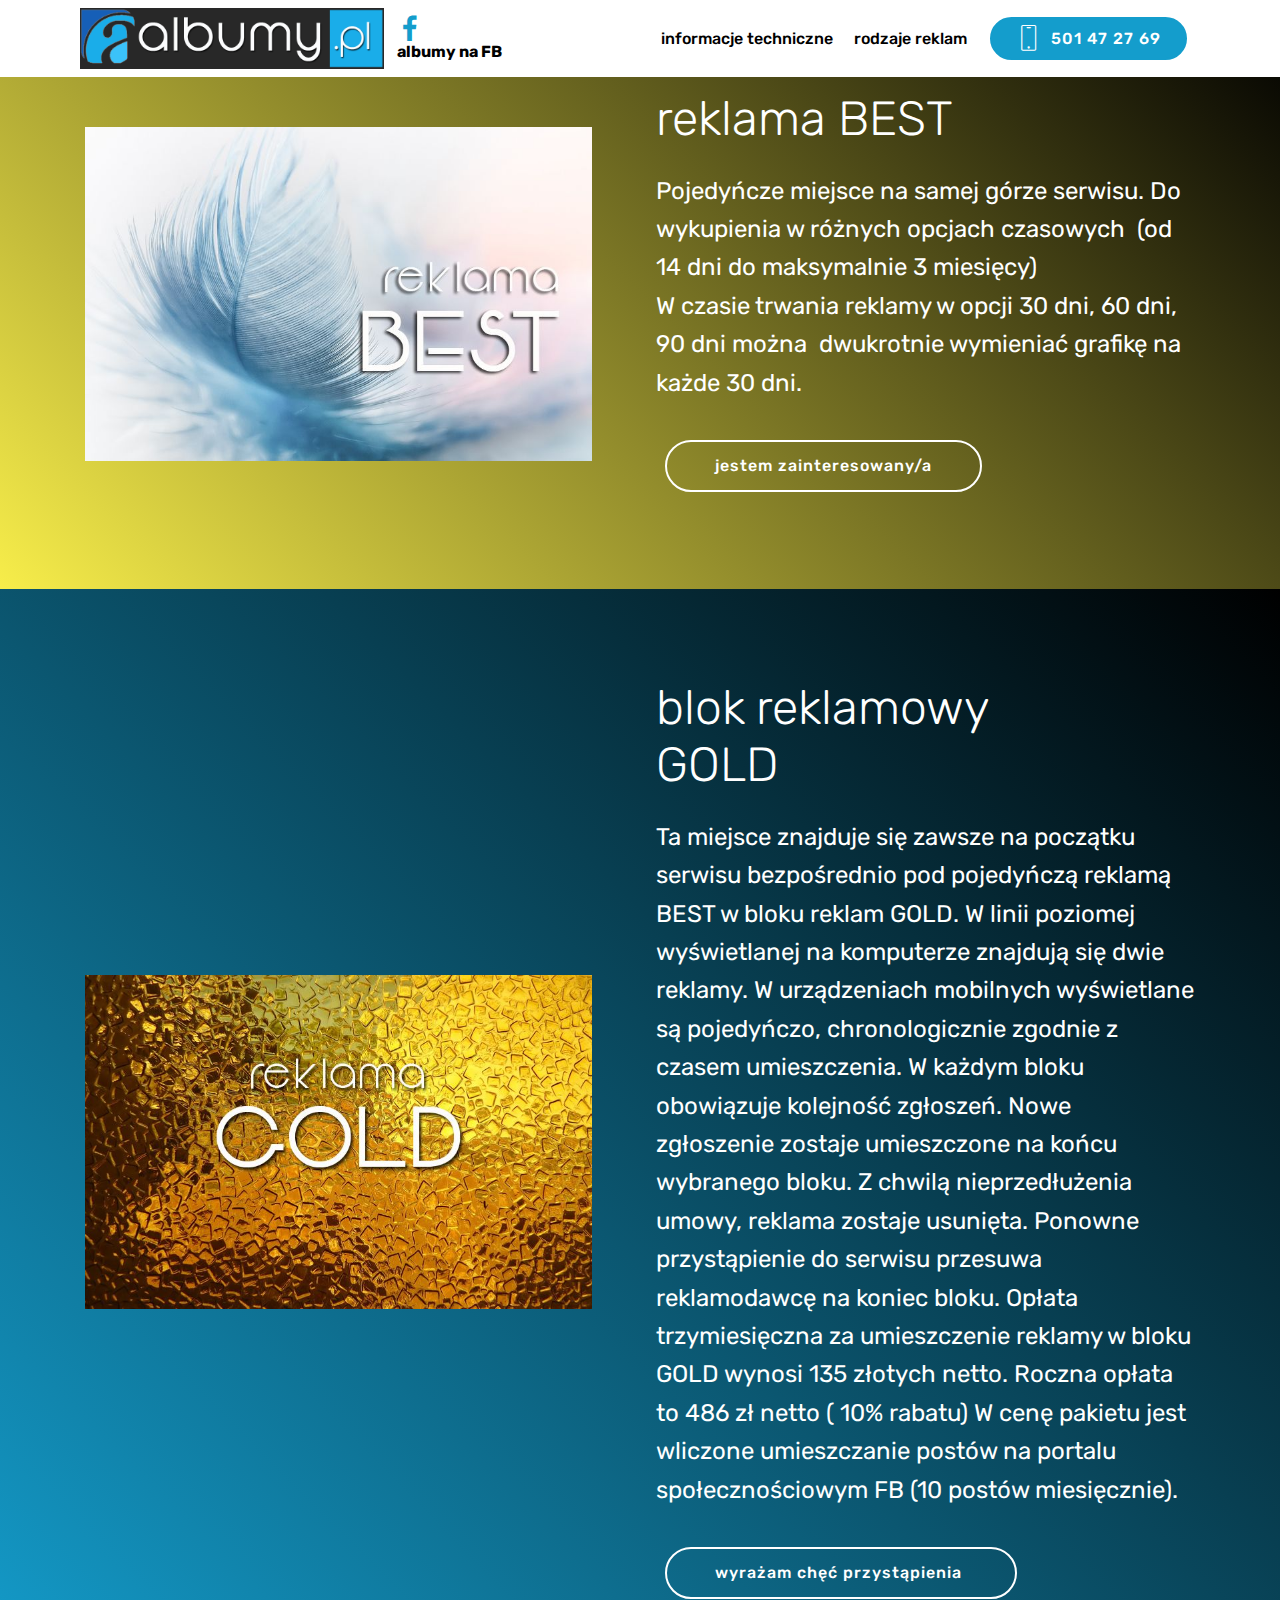
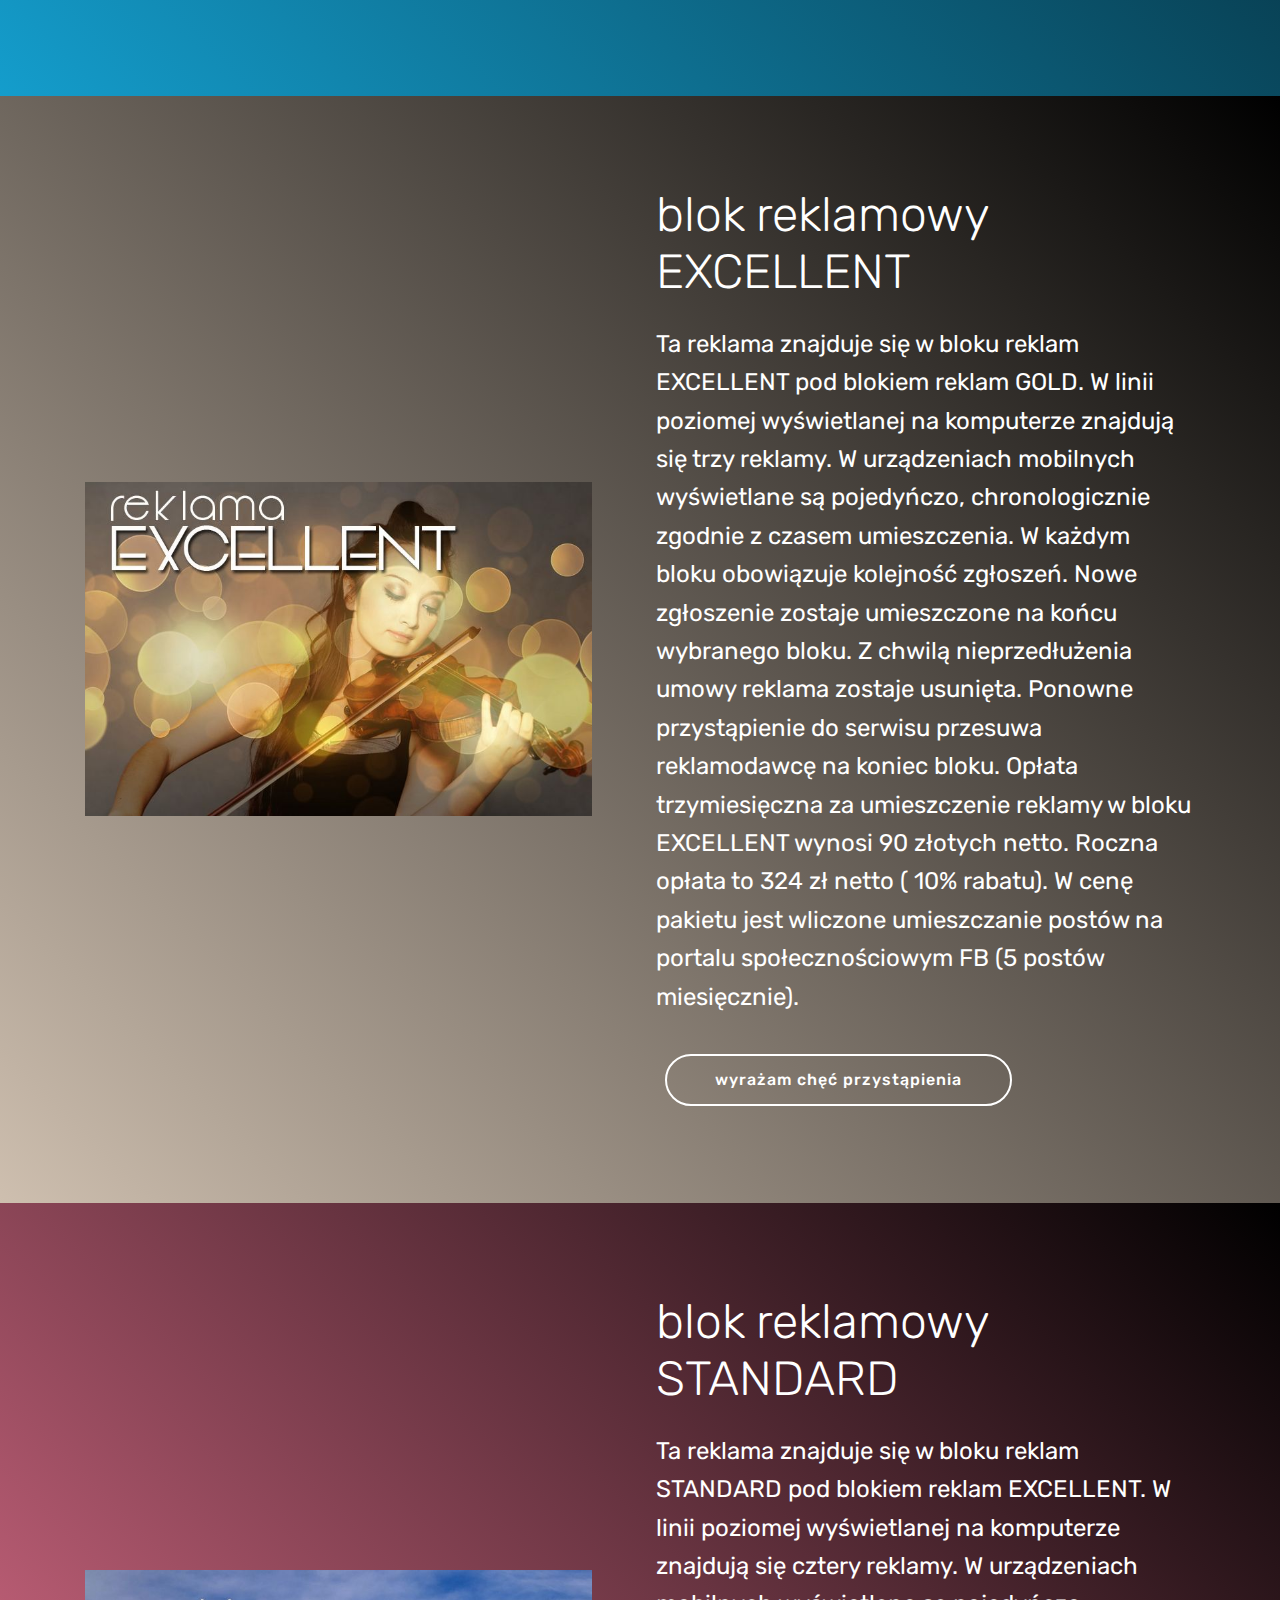
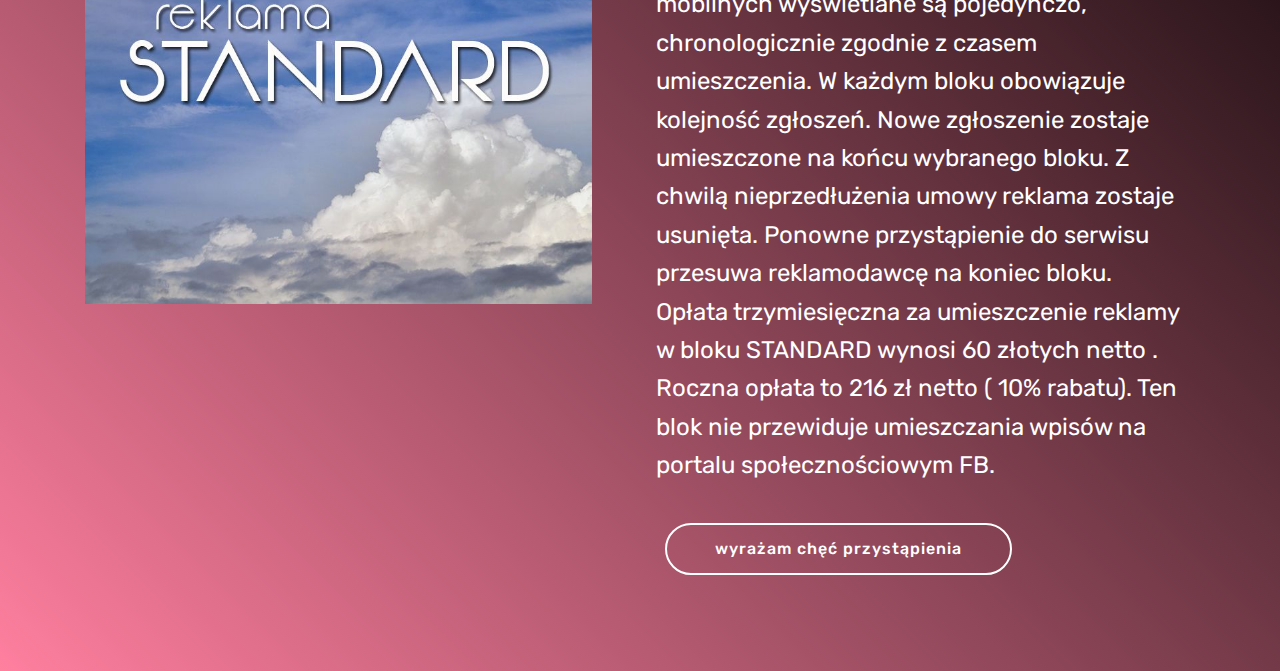
==== page1.html @ f6ec8a6c "create github pages" ====
<!DOCTYPE html>
<html >
<head>
  <!-- Site made with Mobirise Website Builder v4.5.2, https://mobirise.com -->
  <meta charset="UTF-8">
  <meta http-equiv="X-UA-Compatible" content="IE=edge">
  <meta name="generator" content="Mobirise v4.5.2, mobirise.com">
  <meta name="viewport" content="width=device-width, initial-scale=1, minimum-scale=1">
  <link rel="shortcut icon" href="assets/images/logo-inne-800x160.png" type="image/x-icon">
  <meta name="description" content="Web Site Generator Description">
  <title>reklama</title>
  <link rel="stylesheet" href="assets/web/assets/mobirise-icons/mobirise-icons.css">
  <link rel="stylesheet" href="assets/tether/tether.min.css">
  <link rel="stylesheet" href="assets/bootstrap/css/bootstrap.min.css">
  <link rel="stylesheet" href="assets/bootstrap/css/bootstrap-grid.min.css">
  <link rel="stylesheet" href="assets/bootstrap/css/bootstrap-reboot.min.css">
  <link rel="stylesheet" href="assets/dropdown/css/style.css">
  <link rel="stylesheet" href="assets/socicon/css/styles.css">
  <link rel="stylesheet" href="assets/theme/css/style.css">
  <link rel="stylesheet" href="assets/mobirise/css/mbr-additional.css" type="text/css">
  
  
  
</head>
<body>
<section class="menu cid-qFisctqeAG" once="menu" id="menu2-9" data-rv-view="316">

    

    <nav class="navbar navbar-expand beta-menu navbar-dropdown align-items-center navbar-fixed-top navbar-toggleable-sm">
        <button class="navbar-toggler navbar-toggler-right" type="button" data-toggle="collapse" data-target="#navbarSupportedContent" aria-controls="navbarSupportedContent" aria-expanded="false" aria-label="Toggle navigation">
            <div class="hamburger">
                <span></span>
                <span></span>
                <span></span>
                <span></span>
            </div>
        </button>
        <div class="menu-logo">
            <div class="navbar-brand">
                <span class="navbar-logo">
                    <a href="index.html#footer6-n">
                        <img src="assets/images/logo-inne-800x160.png" alt="Mobirise" title="" media-simple="true" style="height: 3.8rem;">
                    </a>
                </span>
                <span class="navbar-caption-wrap"><a class="navbar-caption text-black display-4" href="https://web.facebook.com/albumypl-1681214098817991/?ref=bookmarks" target="_blank"><span class="socicon socicon-facebook mbr-iconfont mbr-iconfont-btn" style="color: rgb(20, 157, 204);"></span>albumy na FB</a></span>
            </div>
        </div>
        <div class="collapse navbar-collapse" id="navbarSupportedContent">
            <ul class="navbar-nav nav-dropdown" data-app-modern-menu="true"><li class="nav-item">
                    <a class="nav-link link text-black display-4" href="page2.html#table1-o">informacje techniczne</a>
                </li>
                <li class="nav-item">
                    <a class="nav-link link text-black display-4" href="page1.html#header3-13">rodzaje reklam</a>
                </li></ul>
            <div class="navbar-buttons mbr-section-btn"><a class="btn btn-sm btn-primary display-4" href="tel:+1-234-567-8901">
                    <span class="btn-icon mbri-mobile mbr-iconfont mbr-iconfont-btn">
                    </span>
                    501 47 27 69</a></div>
        </div>
    </nav>
</section>

<section class="engine"><a href="https://mobirise.co/g">create a website for free</a></section><section class="header3 cid-qFkr7MTjlf" id="header3-13" data-rv-view="313">

    

    

    <div class="container">
        <div class="media-container-row">
            <div class="mbr-figure" style="width: 100%;">
                <img src="assets/images/reklama-best-do-reklam-760x500.jpg" alt="Mobirise" title="" media-simple="true">
            </div>

            <div class="media-content">
                <h1 class="mbr-section-title mbr-white pb-3 mbr-fonts-style display-2">reklama BEST<br></h1>
                
                <div class="mbr-section-text mbr-white pb-3 ">
                    <p class="mbr-text mbr-fonts-style display-5">Pojedyńcze miejsce na samej górze serwisu. Do wykupienia w różnych opcjach czasowych &nbsp;(od 14 dni do maksymalnie 3 miesięcy)<br>W czasie trwania reklamy w opcji 30 dni, 60 dni, 90 dni można &nbsp;dwukrotnie wymieniać grafikę na każde 30 dni.</p>
                </div>
                <div class="mbr-section-btn"><a class="btn btn-md btn-white-outline display-4" href="page2.html#content4-14">jestem zainteresowany/a</a></div>
            </div>
        </div>
    </div>

</section>

<section class="header3 cid-qFiy516WRG" id="header3-a" data-rv-view="318">

    

    

    <div class="container">
        <div class="media-container-row">
            <div class="mbr-figure" style="width: 100%;">
                <img src="assets/images/gold-760x500.jpg" alt="Mobirise" title="" media-simple="true">
            </div>

            <div class="media-content">
                <h1 class="mbr-section-title mbr-white pb-3 mbr-fonts-style display-2">blok reklamowy<br>GOLD</h1>
                
                <div class="mbr-section-text mbr-white pb-3 ">
                    <p class="mbr-text mbr-fonts-style display-5">Ta miejsce znajduje się zawsze na początku serwisu bezpośrednio pod pojedyńczą reklamą BEST w bloku reklam GOLD. W linii poziomej wyświetlanej na komputerze znajdują się dwie reklamy. W urządzeniach mobilnych wyświetlane są pojedyńczo, chronologicznie zgodnie z czasem umieszczenia. W każdym bloku obowiązuje kolejność zgłoszeń. Nowe zgłoszenie zostaje umieszczone na końcu wybranego bloku. Z chwilą nieprzedłużenia umowy, reklama zostaje usunięta. Ponowne przystąpienie do serwisu przesuwa reklamodawcę na koniec bloku. Opłata trzymiesięczna za umieszczenie reklamy w bloku GOLD wynosi 135 złotych netto. Roczna opłata to 486 zł netto ( 10% rabatu) W cenę pakietu jest wliczone umieszczanie postów na portalu społecznościowym FB (10 postów miesięcznie).</p>
                </div>
                <div class="mbr-section-btn"><a class="btn btn-md btn-white-outline display-4" href="page2.html#countdown1-t">wyrażam chęć przystąpienia&nbsp;</a></div>
            </div>
        </div>
    </div>

</section>

<section class="header3 cid-qFiALJ4kKW" id="header3-b" data-rv-view="321">

    

    

    <div class="container">
        <div class="media-container-row">
            <div class="mbr-figure" style="width: 100%;">
                <img src="assets/images/excellent-760x500.jpg" alt="Mobirise" title="" media-simple="true">
            </div>

            <div class="media-content">
                <h1 class="mbr-section-title mbr-white pb-3 mbr-fonts-style display-2">blok reklamowy EXCELLENT</h1>
                
                <div class="mbr-section-text mbr-white pb-3 ">
                    <p class="mbr-text mbr-fonts-style display-5">Ta reklama znajduje się w bloku reklam EXCELLENT pod blokiem reklam GOLD. W linii poziomej wyświetlanej na komputerze znajdują się trzy reklamy. W urządzeniach mobilnych wyświetlane są pojedyńczo, chronologicznie zgodnie z czasem umieszczenia. W każdym bloku obowiązuje kolejność zgłoszeń. Nowe zgłoszenie zostaje umieszczone na końcu wybranego bloku. Z chwilą nieprzedłużenia umowy reklama zostaje usunięta. Ponowne przystąpienie do serwisu przesuwa reklamodawcę na koniec bloku.  Opłata trzymiesięczna za umieszczenie reklamy w bloku EXCELLENT wynosi 90 złotych netto. Roczna opłata to 324 zł netto ( 10% rabatu). W cenę pakietu jest wliczone umieszczanie postów na portalu społecznościowym FB (5 postów miesięcznie).</p>
                </div>
                <div class="mbr-section-btn"><a class="btn btn-md btn-white-outline display-4" href="page2.html#countdown1-t">wyrażam chęć przystąpienia</a></div>
            </div>
        </div>
    </div>

</section>

<section class="header3 cid-qFiDjjlTPL" id="header3-d" data-rv-view="324">

    

    

    <div class="container">
        <div class="media-container-row">
            <div class="mbr-figure" style="width: 100%;">
                <img src="assets/images/standard-760x500.jpg" alt="Mobirise" title="" media-simple="true">
            </div>

            <div class="media-content">
                <h1 class="mbr-section-title mbr-white pb-3 mbr-fonts-style display-2">blok reklamowy STANDARD</h1>
                
                <div class="mbr-section-text mbr-white pb-3 ">
                    <p class="mbr-text mbr-fonts-style display-5">Ta reklama znajduje się w bloku reklam STANDARD pod blokiem reklam EXCELLENT. W linii poziomej wyświetlanej na komputerze znajdują się cztery reklamy. W urządzeniach mobilnych wyświetlane są pojedyńczo, chronologicznie zgodnie z czasem umieszczenia. W każdym bloku obowiązuje kolejność zgłoszeń. Nowe zgłoszenie zostaje umieszczone na końcu wybranego bloku. Z chwilą nieprzedłużenia umowy reklama zostaje usunięta. Ponowne przystąpienie do serwisu przesuwa reklamodawcę na koniec bloku.<br>Opłata trzymiesięczna za umieszczenie reklamy w bloku STANDARD wynosi 60 złotych netto . Roczna opłata to 216 zł netto ( 10% rabatu). Ten blok nie przewiduje umieszczania wpisów na portalu społecznościowym FB.</p>
                </div>
                <div class="mbr-section-btn"><a class="btn btn-md btn-white-outline display-4" href="page2.html#countdown1-t">wyrażam chęć przystąpienia</a></div>
            </div>
        </div>
    </div>

</section>


  <script src="assets/web/assets/jquery/jquery.min.js"></script>
  <script src="assets/popper/popper.min.js"></script>
  <script src="assets/tether/tether.min.js"></script>
  <script src="assets/bootstrap/js/bootstrap.min.js"></script>
  <script src="assets/smoothscroll/smooth-scroll.js"></script>
  <script src="assets/dropdown/js/script.min.js"></script>
  <script src="assets/touchswipe/jquery.touch-swipe.min.js"></script>
  <script src="assets/theme/js/script.js"></script>
  
  
</body>
</html>
---- assets/web/assets/mobirise-icons/mobirise-icons.css ----
@font-face {
  font-family: 'MobiriseIcons';
  src:  url('mobirise-icons.eot?spat4u');
  src:  url('mobirise-icons.eot?spat4u#iefix') format('embedded-opentype'),
    url('mobirise-icons.ttf?spat4u') format('truetype'),
    url('mobirise-icons.woff?spat4u') format('woff'),
    url('mobirise-icons.svg?spat4u#MobiriseIcons') format('svg');
  font-weight: normal;
  font-style: normal;
}

[class^="mbri-"], [class*=" mbri-"] {
  /* use !important to prevent issues with browser extensions that change fonts */
  font-family: MobiriseIcons !important;
  speak: none;
  font-style: normal;
  font-weight: normal;
  font-variant: normal;
  text-transform: none;
  line-height: 1;

  /* Better Font Rendering =========== */
  -webkit-font-smoothing: antialiased;
  -moz-osx-font-smoothing: grayscale;
}

.mbri-add-submenu:before {
  content: "\e900";
}
.mbri-alert:before {
  content: "\e901";
}
.mbri-align-center:before {
  content: "\e902";
}
.mbri-align-justify:before {
  content: "\e903";
}
.mbri-align-left:before {
  content: "\e904";
}
.mbri-align-right:before {
  content: "\e905";
}
.mbri-android:before {
  content: "\e906";
}
.mbri-apple:before {
  content: "\e907";
}
.mbri-arrow-down:before {
  content: "\e908";
}
.mbri-arrow-next:before {
  content: "\e909";
}
.mbri-arrow-prev:before {
  content: "\e90a";
}
.mbri-arrow-up:before {
  content: "\e90b";
}
.mbri-bold:before {
  content: "\e90c";
}
.mbri-bookmark:before {
  content: "\e90d";
}
.mbri-bootstrap:before {
  content: "\e90e";
}
.mbri-briefcase:before {
  content: "\e90f";
}
.mbri-browse:before {
  content: "\e910";
}
.mbri-bulleted-list:before {
  content: "\e911";
}
.mbri-calendar:before {
  content: "\e912";
}
.mbri-camera:before {
  content: "\e913";
}
.mbri-cart-add:before {
  content: "\e914";
}
.mbri-cart-full:before {
  content: "\e915";
}
.mbri-cash:before {
  content: "\e916";
}
.mbri-change-style:before {
  content: "\e917";
}
.mbri-chat:before {
  content: "\e918";
}
.mbri-clock:before {
  content: "\e919";
}
.mbri-close:before {
  content: "\e91a";
}
.mbri-cloud:before {
  content: "\e91b";
}
.mbri-code:before {
  content: "\e91c";
}
.mbri-contact-form:before {
  content: "\e91d";
}
.mbri-credit-card:before {
  content: "\e91e";
}
.mbri-cursor-click:before {
  content: "\e91f";
}
.mbri-cust-feedback:before {
  content: "\e920";
}
.mbri-database:before {
  content: "\e921";
}
.mbri-delivery:before {
  content: "\e922";
}
.mbri-desktop:before {
  content: "\e923";
}
.mbri-devices:before {
  content: "\e924";
}
.mbri-down:before {
  content: "\e925";
}
.mbri-download:before {
  content: "\e989";
}
.mbri-drag-n-drop:before {
  content: "\e927";
}
.mbri-drag-n-drop2:before {
  content: "\e928";
}
.mbri-edit:before {
  content: "\e929";
}
.mbri-edit2:before {
  content: "\e92a";
}
.mbri-error:before {
  content: "\e92b";
}
.mbri-extension:before {
  content: "\e92c";
}
.mbri-features:before {
  content: "\e92d";
}
.mbri-file:before {
  content: "\e92e";
}
.mbri-flag:before {
  content: "\e92f";
}
.mbri-folder:before {
  content: "\e930";
}
.mbri-gift:before {
  content: "\e931";
}
.mbri-github:before {
  content: "\e932";
}
.mbri-globe:before {
  content: "\e933";
}
.mbri-globe-2:before {
  content: "\e934";
}
.mbri-growing-chart:before {
  content: "\e935";
}
.mbri-hearth:before {
  content: "\e936";
}
.mbri-help:before {
  content: "\e937";
}
.mbri-home:before {
  content: "\e938";
}
.mbri-hot-cup:before {
  content: "\e939";
}
.mbri-idea:before {
  content: "\e93a";
}
.mbri-image-gallery:before {
  content: "\e93b";
}
.mbri-image-slider:before {
  content: "\e93c";
}
.mbri-info:before {
  content: "\e93d";
}
.mbri-italic:before {
  content: "\e93e";
}
.mbri-key:before {
  content: "\e93f";
}
.mbri-laptop:before {
  content: "\e940";
}
.mbri-layers:before {
  content: "\e941";
}
.mbri-left-right:before {
  content: "\e942";
}
.mbri-left:before {
  content: "\e943";
}
.mbri-letter:before {
  content: "\e944";
}
.mbri-like:before {
  content: "\e945";
}
.mbri-link:before {
  content: "\e946";
}
.mbri-lock:before {
  content: "\e947";
}
.mbri-login:before {
  content: "\e948";
}
.mbri-logout:before {
  content: "\e949";
}
.mbri-magic-stick:before {
  content: "\e94a";
}
.mbri-map-pin:before {
  content: "\e94b";
}
.mbri-menu:before {
  content: "\e94c";
}
.mbri-mobile:before {
  content: "\e94d";
}
.mbri-mobile2:before {
  content: "\e94e";
}
.mbri-mobirise:before {
  content: "\e94f";
}
.mbri-more-horizontal:before {
  content: "\e950";
}
.mbri-more-vertical:before {
  content: "\e951";
}
.mbri-music:before {
  content: "\e952";
}
.mbri-new-file:before {
  content: "\e953";
}
.mbri-numbered-list:before {
  content: "\e954";
}
.mbri-opened-folder:before {
  content: "\e955";
}
.mbri-pages:before {
  content: "\e956";
}
.mbri-paper-plane:before {
  content: "\e957";
}
.mbri-paperclip:before {
  content: "\e958";
}
.mbri-photo:before {
  content: "\e959";
}
.mbri-photos:before {
  content: "\e95a";
}
.mbri-pin:before {
  content: "\e95b";
}
.mbri-play:before {
  content: "\e95c";
}
.mbri-plus:before {
  content: "\e95d";
}
.mbri-preview:before {
  content: "\e95e";
}
.mbri-print:before {
  content: "\e95f";
}
.mbri-protect:before {
  content: "\e960";
}
.mbri-question:before {
  content: "\e961";
}
.mbri-quote-left:before {
  content: "\e962";
}
.mbri-quote-right:before {
  content: "\e963";
}
.mbri-refresh:before {
  content: "\e964";
}
.mbri-responsive:before {
  content: "\e965";
}
.mbri-right:before {
  content: "\e966";
}
.mbri-rocket:before {
  content: "\e967";
}
.mbri-sad-face:before {
  content: "\e968";
}
.mbri-sale:before {
  content: "\e969";
}
.mbri-save:before {
  content: "\e96a";
}
.mbri-search:before {
  content: "\e96b";
}
.mbri-setting:before {
  content: "\e96c";
}
.mbri-setting2:before {
  content: "\e96d";
}
.mbri-setting3:before {
  content: "\e96e";
}
.mbri-share:before {
  content: "\e96f";
}
.mbri-shopping-bag:before {
  content: "\e970";
}
.mbri-shopping-basket:before {
  content: "\e971";
}
.mbri-shopping-cart:before {
  content: "\e972";
}
.mbri-sites:before {
  content: "\e973";
}
.mbri-smile-face:before {
  content: "\e974";
}
.mbri-speed:before {
  content: "\e975";
}
.mbri-star:before {
  content: "\e976";
}
.mbri-success:before {
  content: "\e977";
}
.mbri-sun:before {
  content: "\e978";
}
.mbri-sun2:before {
  content: "\e979";
}
.mbri-tablet:before {
  content: "\e97a";
}
.mbri-tablet-vertical:before {
  content: "\e97b";
}
.mbri-target:before {
  content: "\e97c";
}
.mbri-timer:before {
  content: "\e97d";
}
.mbri-to-ftp:before {
  content: "\e97e";
}
.mbri-to-local-drive:before {
  content: "\e97f";
}
.mbri-touch-swipe:before {
  content: "\e980";
}
.mbri-touch:before {
  content: "\e981";
}
.mbri-trash:before {
  content: "\e982";
}
.mbri-underline:before {
  content: "\e983";
}
.mbri-unlink:before {
  content: "\e984";
}
.mbri-unlock:before {
  content: "\e985";
}
.mbri-up-down:before {
  content: "\e986";
}
.mbri-up:before {
  content: "\e987";
}
.mbri-update:before {
  content: "\e988";
}
.mbri-upload:before {
 content: "\e926"; 
}
.mbri-user:before {
  content: "\e98a";
}
.mbri-user2:before {
  content: "\e98b";
}
.mbri-users:before {
  content: "\e98c";
}
.mbri-video:before {
  content: "\e98d";
}
.mbri-video-play:before {
  content: "\e98e";
}
.mbri-watch:before {
  content: "\e98f";
}
.mbri-website-theme:before {
  content: "\e990";
}
.mbri-wifi:before {
  content: "\e991";
}
.mbri-windows:before {
  content: "\e992";
}
.mbri-zoom-out:before {
  content: "\e993";
}
.mbri-redo:before {
  content: "\e994";
}
.mbri-undo:before {
  content: "\e995";
}
---- assets/dropdown/css/style.css ----
.navbar-dropdown {
  left: 0;
  padding: 0;
  position: absolute;
  right: 0;
  top: 0;
  transition: all 0.45s ease;
  z-index: 1030;
  background: #282828; }
  .navbar-dropdown .navbar-logo {
    margin-right: 0.8rem;
    transition: margin 0.3s ease-in-out;
    vertical-align: middle; }
    .navbar-dropdown .navbar-logo img {
      height: 3.125rem;
      transition: all 0.3s ease-in-out; }
    .navbar-dropdown .navbar-logo.mbr-iconfont {
      font-size: 3.125rem;
      line-height: 3.125rem; }
  .navbar-dropdown .navbar-caption {
    font-weight: 700;
    white-space: normal;
    vertical-align: -4px;
    line-height: 3.125rem !important; }
    .navbar-dropdown .navbar-caption, .navbar-dropdown .navbar-caption:hover {
      color: inherit;
      text-decoration: none; }
  .navbar-dropdown .mbr-iconfont + .navbar-caption {
    vertical-align: -1px; }
  .navbar-dropdown.navbar-fixed-top {
    position: fixed; }
  .navbar-dropdown .navbar-brand span {
    vertical-align: -4px; }
  .navbar-dropdown.bg-color.transparent {
    background: none; }
  .navbar-dropdown.navbar-short .navbar-brand {
    padding: 0.625rem 0; }
    .navbar-dropdown.navbar-short .navbar-brand span {
      vertical-align: -1px; }
  .navbar-dropdown.navbar-short .navbar-caption {
    line-height: 2.375rem !important;
    vertical-align: -2px; }
  .navbar-dropdown.navbar-short .navbar-logo {
    margin-right: 0.5rem; }
    .navbar-dropdown.navbar-short .navbar-logo img {
      height: 2.375rem; }
    .navbar-dropdown.navbar-short .navbar-logo.mbr-iconfont {
      font-size: 2.375rem;
      line-height: 2.375rem; }
  .navbar-dropdown.navbar-short .mbr-table-cell {
    height: 3.625rem; }
  .navbar-dropdown .navbar-close {
    left: 0.6875rem;
    position: fixed;
    top: 0.75rem;
    z-index: 1000; }
  .navbar-dropdown .hamburger-icon {
    content: "";
    display: inline-block;
    vertical-align: middle;
    width: 16px;
    -webkit-box-shadow: 0 -6px 0 1px #282828,0 0 0 1px #282828,0 6px 0 1px #282828;
    -moz-box-shadow: 0 -6px 0 1px #282828,0 0 0 1px #282828,0 6px 0 1px #282828;
    box-shadow: 0 -6px 0 1px #282828,0 0 0 1px #282828,0 6px 0 1px #282828; }

.dropdown-menu .dropdown-toggle[data-toggle="dropdown-submenu"]::after {
  border-bottom: 0.35em solid transparent;
  border-left: 0.35em solid;
  border-right: 0;
  border-top: 0.35em solid transparent;
  margin-left: 0.3rem; }

.dropdown-menu .dropdown-item:focus {
  outline: 0; }

.nav-dropdown {
  font-size: 0.75rem;
  font-weight: 500;
  height: auto !important; }
  .nav-dropdown .nav-btn {
    padding-left: 1rem; }
  .nav-dropdown .link {
    margin: .667em 1.667em;
    font-weight: 500;
    padding: 0;
    transition: color .2s ease-in-out; }
    .nav-dropdown .link.dropdown-toggle {
      margin-right: 2.583em; }
      .nav-dropdown .link.dropdown-toggle::after {
        margin-left: .25rem;
        border-top: 0.35em solid;
        border-right: 0.35em solid transparent;
        border-left: 0.35em solid transparent;
        border-bottom: 0; }
      .nav-dropdown .link.dropdown-toggle[aria-expanded="true"] {
        margin: 0;
        padding: 0.667em 3.263em  0.667em 1.667em; }
  .nav-dropdown .link::after,
  .nav-dropdown .dropdown-item::after {
    color: inherit; }
  .nav-dropdown .btn {
    font-size: 0.75rem;
    font-weight: 700;
    letter-spacing: 0;
    margin-bottom: 0;
    padding-left: 1.25rem;
    padding-right: 1.25rem; }
  .nav-dropdown .dropdown-menu {
    border-radius: 0;
    border: 0;
    left: 0;
    margin: 0;
    padding-bottom: 1.25rem;
    padding-top: 1.25rem;
    position: relative; }
  .nav-dropdown .dropdown-submenu {
    margin-left: 0.125rem;
    top: 0; }
  .nav-dropdown .dropdown-item {
    font-weight: 500;
    line-height: 2;
    padding: 0.3846em 4.615em 0.3846em 1.5385em;
    position: relative;
    transition: color .2s ease-in-out, background-color .2s ease-in-out; }
    .nav-dropdown .dropdown-item::after {
      margin-top: -0.3077em;
      position: absolute;
      right: 1.1538em;
      top: 50%; }
    .nav-dropdown .dropdown-item:focus, .nav-dropdown .dropdown-item:hover {
      background: none; }

@media (max-width: 767px) {
  .nav-dropdown.navbar-toggleable-sm {
    bottom: 0;
    display: none;
    left: 0;
    overflow-x: hidden;
    position: fixed;
    top: 0;
    transform: translateX(-100%);
    -ms-transform: translateX(-100%);
    -webkit-transform: translateX(-100%);
    width: 18.75rem;
    z-index: 999; } }
.nav-dropdown.navbar-toggleable-xl {
  bottom: 0;
  display: none;
  left: 0;
  overflow-x: hidden;
  position: fixed;
  top: 0;
  transform: translateX(-100%);
  -ms-transform: translateX(-100%);
  -webkit-transform: translateX(-100%);
  width: 18.75rem;
  z-index: 999; }

.nav-dropdown-sm {
  display: block !important;
  overflow-x: hidden;
  overflow: auto;
  padding-top: 3.875rem; }
  .nav-dropdown-sm::after {
    content: "";
    display: block;
    height: 3rem;
    width: 100%; }
  .nav-dropdown-sm.collapse.in ~ .navbar-close {
    display: block !important; }
  .nav-dropdown-sm.collapsing, .nav-dropdown-sm.collapse.in {
    transform: translateX(0);
    -ms-transform: translateX(0);
    -webkit-transform: translateX(0);
    transition: all 0.25s ease-out;
    -webkit-transition: all 0.25s ease-out;
    background: #282828; }
  .nav-dropdown-sm.collapsing[aria-expanded="false"] {
    transform: translateX(-100%);
    -ms-transform: translateX(-100%);
    -webkit-transform: translateX(-100%); }
  .nav-dropdown-sm .nav-item {
    display: block;
    margin-left: 0 !important;
    padding-left: 0; }
  .nav-dropdown-sm .link,
  .nav-dropdown-sm .dropdown-item {
    border-top: 1px dotted rgba(255, 255, 255, 0.1);
    font-size: 0.8125rem;
    line-height: 1.6;
    margin: 0 !important;
    padding: 0.875rem 2.4rem 0.875rem 1.5625rem !important;
    position: relative;
    white-space: normal; }
    .nav-dropdown-sm .link:focus, .nav-dropdown-sm .link:hover,
    .nav-dropdown-sm .dropdown-item:focus,
    .nav-dropdown-sm .dropdown-item:hover {
      background: rgba(0, 0, 0, 0.2) !important;
      color: #c0a375; }
  .nav-dropdown-sm .nav-btn {
    position: relative;
    padding: 1.5625rem 1.5625rem 0 1.5625rem; }
    .nav-dropdown-sm .nav-btn::before {
      border-top: 1px dotted rgba(255, 255, 255, 0.1);
      content: "";
      left: 0;
      position: absolute;
      top: 0;
      width: 100%; }
    .nav-dropdown-sm .nav-btn + .nav-btn {
      padding-top: 0.625rem; }
      .nav-dropdown-sm .nav-btn + .nav-btn::before {
        display: none; }
  .nav-dropdown-sm .btn {
    padding: 0.625rem 0; }
  .nav-dropdown-sm .dropdown-toggle[data-toggle="dropdown-submenu"]::after {
    margin-left: .25rem;
    border-top: 0.35em solid;
    border-right: 0.35em solid transparent;
    border-left: 0.35em solid transparent;
    border-bottom: 0; }
  .nav-dropdown-sm .dropdown-toggle[data-toggle="dropdown-submenu"][aria-expanded="true"]::after {
    border-top: 0;
    border-right: 0.35em solid transparent;
    border-left: 0.35em solid transparent;
    border-bottom: 0.35em solid; }
  .nav-dropdown-sm .dropdown-menu {
    margin: 0;
    padding: 0;
    position: relative;
    top: 0;
    left: 0;
    width: 100%;
    border: 0;
    float: none;
    border-radius: 0;
    background: none; }
  .nav-dropdown-sm .dropdown-submenu {
    left: 100%;
    margin-left: 0.125rem;
    margin-top: -1.25rem;
    top: 0; }

.navbar-toggleable-sm .nav-dropdown .dropdown-menu {
  position: absolute; }

.navbar-toggleable-sm .nav-dropdown .dropdown-submenu {
  left: 100%;
  margin-left: 0.125rem;
  margin-top: -1.25rem;
  top: 0; }

.navbar-toggleable-sm.opened .nav-dropdown .dropdown-menu {
  position: relative; }

.navbar-toggleable-sm.opened .nav-dropdown .dropdown-submenu {
  left: 0;
  margin-left: 00rem;
  margin-top: 0rem;
  top: 0; }

.is-builder .nav-dropdown.collapsing {
  transition: none !important; }

/*# sourceMappingURL=style.css.map */
---- assets/socicon/css/styles.css ----
@charset "UTF-8";

@font-face {
  font-family: "socicon";
  src:url("../fonts/socicon.eot");
  src:url("../fonts/socicon.eot?#iefix") format("embedded-opentype"),
    url("../fonts/socicon.woff") format("woff"),
    url("../fonts/socicon.ttf") format("truetype"),
    url("../fonts/socicon.svg#socicon") format("svg");
  font-weight: normal;
  font-style: normal;

}

[data-icon]:before {
  font-family: "socicon" !important;
  content: attr(data-icon);
  font-style: normal !important;
  font-weight: normal !important;
  font-variant: normal !important;
  text-transform: none !important;
  speak: none;
  line-height: 1;
  -webkit-font-smoothing: antialiased;
  -moz-osx-font-smoothing: grayscale;
}

[class^="socicon-"]:before,
[class*=" socicon-"]:before {
  font-family: "socicon" !important;
  font-style: normal !important;
  font-weight: normal !important;
  font-variant: normal !important;
  text-transform: none !important;
  speak: none;
  line-height: 1;
  -webkit-font-smoothing: antialiased;
  -moz-osx-font-smoothing: grayscale;
}

.socicon-modelmayhem:before {
  content: "\e000";
}
.socicon-mixcloud:before {
  content: "\e001";
}
.socicon-drupal:before {
  content: "\e002";
}
.socicon-swarm:before {
  content: "\e003";
}
.socicon-istock:before {
  content: "\e004";
}
.socicon-yammer:before {
  content: "\e005";
}
.socicon-ello:before {
  content: "\e006";
}
.socicon-stackoverflow:before {
  content: "\e007";
}
.socicon-persona:before {
  content: "\e008";
}
.socicon-triplej:before {
  content: "\e009";
}
.socicon-houzz:before {
  content: "\e00a";
}
.socicon-rss:before {
  content: "\e00b";
}
.socicon-paypal:before {
  content: "\e00c";
}
.socicon-odnoklassniki:before {
  content: "\e00d";
}
.socicon-airbnb:before {
  content: "\e00e";
}
.socicon-periscope:before {
  content: "\e00f";
}
.socicon-outlook:before {
  content: "\e010";
}
.socicon-coderwall:before {
  content: "\e011";
}
.socicon-tripadvisor:before {
  content: "\e012";
}
.socicon-appnet:before {
  content: "\e013";
}
.socicon-goodreads:before {
  content: "\e014";
}
.socicon-tripit:before {
  content: "\e015";
}
.socicon-lanyrd:before {
  content: "\e016";
}
.socicon-slideshare:before {
  content: "\e017";
}
.socicon-buffer:before {
  content: "\e018";
}
.socicon-disqus:before {
  content: "\e019";
}
.socicon-vkontakte:before {
  content: "\e01a";
}
.socicon-whatsapp:before {
  content: "\e01b";
}
.socicon-patreon:before {
  content: "\e01c";
}
.socicon-storehouse:before {
  content: "\e01d";
}
.socicon-pocket:before {
  content: "\e01e";
}
.socicon-mail:before {
  content: "\e01f";
}
.socicon-blogger:before {
  content: "\e020";
}
.socicon-technorati:before {
  content: "\e021";
}
.socicon-reddit:before {
  content: "\e022";
}
.socicon-dribbble:before {
  content: "\e023";
}
.socicon-stumbleupon:before {
  content: "\e024";
}
.socicon-digg:before {
  content: "\e025";
}
.socicon-envato:before {
  content: "\e026";
}
.socicon-behance:before {
  content: "\e027";
}
.socicon-delicious:before {
  content: "\e028";
}
.socicon-deviantart:before {
  content: "\e029";
}
.socicon-forrst:before {
  content: "\e02a";
}
.socicon-play:before {
  content: "\e02b";
}
.socicon-zerply:before {
  content: "\e02c";
}
.socicon-wikipedia:before {
  content: "\e02d";
}
.socicon-apple:before {
  content: "\e02e";
}
.socicon-flattr:before {
  content: "\e02f";
}
.socicon-github:before {
  content: "\e030";
}
.socicon-renren:before {
  content: "\e031";
}
.socicon-friendfeed:before {
  content: "\e032";
}
.socicon-newsvine:before {
  content: "\e033";
}
.socicon-identica:before {
  content: "\e034";
}
.socicon-bebo:before {
  content: "\e035";
}
.socicon-zynga:before {
  content: "\e036";
}
.socicon-steam:before {
  content: "\e037";
}
.socicon-xbox:before {
  content: "\e038";
}
.socicon-windows:before {
  content: "\e039";
}
.socicon-qq:before {
  content: "\e03a";
}
.socicon-douban:before {
  content: "\e03b";
}
.socicon-meetup:before {
  content: "\e03c";
}
.socicon-playstation:before {
  content: "\e03d";
}
.socicon-android:before {
  content: "\e03e";
}
.socicon-snapchat:before {
  content: "\e03f";
}
.socicon-twitter:before {
  content: "\e040";
}
.socicon-facebook:before {
  content: "\e041";
}
.socicon-googleplus:before {
  content: "\e042";
}
.socicon-pinterest:before {
  content: "\e043";
}
.socicon-foursquare:before {
  content: "\e044";
}
.socicon-yahoo:before {
  content: "\e045";
}
.socicon-skype:before {
  content: "\e046";
}
.socicon-yelp:before {
  content: "\e047";
}
.socicon-feedburner:before {
  content: "\e048";
}
.socicon-linkedin:before {
  content: "\e049";
}
.socicon-viadeo:before {
  content: "\e04a";
}
.socicon-xing:before {
  content: "\e04b";
}
.socicon-myspace:before {
  content: "\e04c";
}
.socicon-soundcloud:before {
  content: "\e04d";
}
.socicon-spotify:before {
  content: "\e04e";
}
.socicon-grooveshark:before {
  content: "\e04f";
}
.socicon-lastfm:before {
  content: "\e050";
}
.socicon-youtube:before {
  content: "\e051";
}
.socicon-vimeo:before {
  content: "\e052";
}
.socicon-dailymotion:before {
  content: "\e053";
}
.socicon-vine:before {
  content: "\e054";
}
.socicon-flickr:before {
  content: "\e055";
}
.socicon-500px:before {
  content: "\e056";
}
.socicon-wordpress:before {
  content: "\e058";
}
.socicon-tumblr:before {
  content: "\e059";
}
.socicon-twitch:before {
  content: "\e05a";
}
.socicon-8tracks:before {
  content: "\e05b";
}
.socicon-amazon:before {
  content: "\e05c";
}
.socicon-icq:before {
  content: "\e05d";
}
.socicon-smugmug:before {
  content: "\e05e";
}
.socicon-ravelry:before {
  content: "\e05f";
}
.socicon-weibo:before {
  content: "\e060";
}
.socicon-baidu:before {
  content: "\e061";
}
.socicon-angellist:before {
  content: "\e062";
}
.socicon-ebay:before {
  content: "\e063";
}
.socicon-imdb:before {
  content: "\e064";
}
.socicon-stayfriends:before {
  content: "\e065";
}
.socicon-residentadvisor:before {
  content: "\e066";
}
.socicon-google:before {
  content: "\e067";
}
.socicon-yandex:before {
  content: "\e068";
}
.socicon-sharethis:before {
  content: "\e069";
}
.socicon-bandcamp:before {
  content: "\e06a";
}
.socicon-itunes:before {
  content: "\e06b";
}
.socicon-deezer:before {
  content: "\e06c";
}
.socicon-telegram:before {
  content: "\e06e";
}
.socicon-openid:before {
  content: "\e06f";
}
.socicon-amplement:before {
  content: "\e070";
}
.socicon-viber:before {
  content: "\e071";
}
.socicon-zomato:before {
  content: "\e072";
}
.socicon-draugiem:before {
  content: "\e074";
}
.socicon-endomodo:before {
  content: "\e075";
}
.socicon-filmweb:before {
  content: "\e076";
}
.socicon-stackexchange:before {
  content: "\e077";
}
.socicon-wykop:before {
  content: "\e078";
}
.socicon-teamspeak:before {
  content: "\e079";
}
.socicon-teamviewer:before {
  content: "\e07a";
}
.socicon-ventrilo:before {
  content: "\e07b";
}
.socicon-younow:before {
  content: "\e07c";
}
.socicon-raidcall:before {
  content: "\e07d";
}
.socicon-mumble:before {
  content: "\e07e";
}
.socicon-medium:before {
  content: "\e06d";
}
.socicon-bebee:before {
  content: "\e07f";
}
.socicon-hitbox:before {
  content: "\e080";
}
.socicon-reverbnation:before {
  content: "\e081";
}
.socicon-formulr:before {
  content: "\e082";
}
.socicon-instagram:before {
  content: "\e057";
}
.socicon-battlenet:before {
  content: "\e083";
}
.socicon-chrome:before {
  content: "\e084";
}
.socicon-discord:before {
  content: "\e086";
}
.socicon-issuu:before {
  content: "\e087";
}
.socicon-macos:before {
  content: "\e088";
}
.socicon-firefox:before {
  content: "\e089";
}
.socicon-opera:before {
  content: "\e08d";
}
.socicon-keybase:before {
  content: "\e090";
}
.socicon-alliance:before {
  content: "\e091";
}
.socicon-livejournal:before {
  content: "\e092";
}
.socicon-googlephotos:before {
  content: "\e093";
}
.socicon-horde:before {
  content: "\e094";
}
.socicon-etsy:before {
  content: "\e095";
}
.socicon-zapier:before {
  content: "\e096";
}
.socicon-google-scholar:before {
  content: "\e097";
}
.socicon-researchgate:before {
  content: "\e098";
}
.socicon-wechat:before {
  content: "\e099";
}
.socicon-strava:before {
  content: "\e09a";
}
.socicon-line:before {
  content: "\e09b";
}
.socicon-lyft:before {
  content: "\e09c";
}
.socicon-uber:before {
  content: "\e09d";
}
.socicon-songkick:before {
  content: "\e09e";
}
.socicon-viewbug:before {
  content: "\e09f";
}
.socicon-googlegroups:before {
  content: "\e0a0";
}
.socicon-quora:before {
  content: "\e073";
}
.socicon-diablo:before {
  content: "\e085";
}
.socicon-blizzard:before {
  content: "\e0a1";
}
.socicon-hearthstone:before {
  content: "\e08b";
}
.socicon-heroes:before {
  content: "\e08a";
}
.socicon-overwatch:before {
  content: "\e08c";
}
.socicon-warcraft:before {
  content: "\e08e";
}
.socicon-starcraft:before {
  content: "\e08f";
}
.socicon-beam:before {
  content: "\e0a2";
}
.socicon-curse:before {
  content: "\e0a3";
}
.socicon-player:before {
  content: "\e0a4";
}
.socicon-streamjar:before {
  content: "\e0a5";
}
.socicon-nintendo:before {
  content: "\e0a6";
}
.socicon-hellocoton:before {
  content: "\e0a7";
}
---- assets/theme/css/style.css ----
/*!
 * Mobirise v4 theme (https://mobirise.com/)
 * Copyright 2017 Mobirise
 */
section {
  background-color: #eeeeee; }

section,
.container,
.container-fluid {
  position: relative;
  word-wrap: break-word; }

a.mbr-iconfont:hover {
  text-decoration: none; }

.article .lead p, .article .lead ul, .article .lead ol, .article .lead pre, .article .lead blockquote {
  margin-bottom: 0; }

a {
  font-style: normal;
  font-weight: 400;
  cursor: pointer; }
  a, a:hover {
    text-decoration: none; }

figure {
  margin-bottom: 0; }

body {
  color: #232323; }

h1, h2, h3, h4, h5, h6,
.h1, .h2, .h3, .h4, .h5, .h6,
.display-1, .display-2, .display-3, .display-4 {
  line-height: 1;
  word-break: break-word;
  word-wrap: break-word; }

b, strong {
  font-weight: bold; }

blockquote {
  padding: 10px 0 10px 20px;
  position: relative;
  border-left: 2px solid;
  border-color: #ff3366; }

input:-webkit-autofill, input:-webkit-autofill:hover, input:-webkit-autofill:focus, input:-webkit-autofill:active {
  transition-delay: 9999s;
  transition-property: background-color, color; }

textarea[type="hidden"] {
  display: none; }

body {
  position: relative; }

section {
  background-position: 50% 50%;
  background-repeat: no-repeat;
  background-size: cover; }
  section .mbr-background-video,
  section .mbr-background-video-preview {
    position: absolute;
    bottom: 0;
    left: 0;
    right: 0;
    top: 0; }

.hidden {
  visibility: hidden; }

.mbr-z-index20 {
  z-index: 20; }

/*! Base colors */
.mbr-white {
  color: #ffffff; }

.mbr-black {
  color: #000000; }

.mbr-bg-white {
  background-color: #ffffff; }

.mbr-bg-black {
  background-color: #000000; }

/*! Text-aligns */
.align-left {
  text-align: left; }

.align-center {
  text-align: center; }

.align-right {
  text-align: right; }

@media (max-width: 767px) {
  .align-left, .align-center, .align-right, .mbr-section-btn, .mbr-section-title {
    text-align: center; } }
/*! Font-weight  */
.mbr-light {
  font-weight: 300; }

.mbr-regular {
  font-weight: 400; }

.mbr-semibold {
  font-weight: 500; }

.mbr-bold {
  font-weight: 700; }

/*! Media  */
.media-size-item {
  -webkit-flex: 1 1 auto;
  -moz-flex: 1 1 auto;
  -ms-flex: 1 1 auto;
  -o-flex: 1 1 auto;
  flex: 1 1 auto; }

.media-content {
  -webkit-flex-basis: 100%;
  flex-basis: 100%; }

.media-container-row {
  display: -ms-flexbox;
  display: -webkit-flex;
  display: flex;
  -webkit-flex-direction: row;
  -ms-flex-direction: row;
  flex-direction: row;
  -webkit-flex-wrap: wrap;
  -ms-flex-wrap: wrap;
  flex-wrap: wrap;
  -webkit-justify-content: center;
  -ms-flex-pack: center;
  justify-content: center;
  -webkit-align-content: center;
  -ms-flex-line-pack: center;
  align-content: center;
  -webkit-align-items: start;
  -ms-flex-align: start;
  align-items: start; }
  .media-container-row .media-size-item {
    width: 400px; }

.media-container-column {
  display: -ms-flexbox;
  display: -webkit-flex;
  display: flex;
  -webkit-flex-direction: column;
  -ms-flex-direction: column;
  flex-direction: column;
  -webkit-flex-wrap: wrap;
  -ms-flex-wrap: wrap;
  flex-wrap: wrap;
  -webkit-justify-content: center;
  -ms-flex-pack: center;
  justify-content: center;
  -webkit-align-content: center;
  -ms-flex-line-pack: center;
  align-content: center;
  -webkit-align-items: stretch;
  -ms-flex-align: stretch;
  align-items: stretch; }
  .media-container-column > * {
    width: 100%; }

@media (min-width: 992px) {
  .media-container-row {
    -webkit-flex-wrap: nowrap;
    -ms-flex-wrap: nowrap;
    flex-wrap: nowrap; } }
figure {
  overflow: hidden; }

figure[mbr-media-size] {
  transition: width 0.1s; }

.mbr-figure img, .mbr-figure iframe {
  display: block;
  width: 100%; }

.card {
  background-color: transparent;
  border: none; }

.card-img {
  text-align: center;
  flex-shrink: 0; }

.media {
  max-width: 100%;
  margin: 0 auto; }

.mbr-figure {
  -ms-flex-item-align: center;
  -ms-grid-row-align: center;
  -webkit-align-self: center;
  align-self: center; }

.media-container > div {
  max-width: 100%; }

.mbr-figure img, .card-img img {
  width: 100%; }

@media (max-width: 991px) {
  .media-size-item {
    width: auto !important; }

  .media {
    width: auto; }

  .mbr-figure {
    width: 100% !important; } }
/*! Buttons */
.mbr-section-btn {
  margin-left: -.25rem;
  margin-right: -.25rem;
  font-size: 0; }

nav .mbr-section-btn {
  margin-left: 0rem;
  margin-right: 0rem; }

/*! Btn icon margin */
.btn .mbr-iconfont, .btn.btn-sm .mbr-iconfont {
  cursor: pointer;
  margin-right: 0.5rem; }

.btn.btn-md .mbr-iconfont, .btn.btn-md .mbr-iconfont {
  margin-right: 0.8rem; }

.mbr-regular {
  font-weight: 400; }

.mbr-semibold {
  font-weight: 500; }

.mbr-bold {
  font-weight: 700; }

[type="submit"] {
  -webkit-appearance: none; }

/*! Full-screen */
.mbr-fullscreen .mbr-overlay {
  min-height: 100vh; }

.mbr-fullscreen {
  display: flex;
  display: -webkit-flex;
  display: -moz-flex;
  display: -ms-flex;
  display: -o-flex;
  align-items: center;
  -webkit-align-items: center;
  min-height: 100vh;
  padding-top: 3rem;
  padding-bottom: 3rem; }

/*! Map */
.map {
  height: 25rem;
  position: relative; }
  .map iframe {
    width: 100%;
    height: 100%; }

/* Form */
.form-asterisk {
  font-family: initial;
  position: absolute;
  top: -2px;
  font-weight: normal; }

/*! Scroll to top arrow */
.mbr-arrow-up {
  bottom: 25px;
  right: 90px;
  position: fixed;
  text-align: right;
  z-index: 5000;
  color: #ffffff;
  font-size: 32px;
  transform: rotate(180deg);
  -webkit-transform: rotate(180deg); }

.mbr-arrow-up a {
  background: rgba(0, 0, 0, 0.2);
  border-radius: 3px;
  color: #fff;
  display: inline-block;
  height: 60px;
  width: 60px;
  outline-style: none !important;
  position: relative;
  text-decoration: none;
  transition: all .3s ease-in-out;
  cursor: pointer;
  text-align: center; }
  .mbr-arrow-up a:hover {
    background-color: rgba(0, 0, 0, 0.4); }
  .mbr-arrow-up a i {
    line-height: 60px; }

.mbr-arrow-up-icon {
  display: block;
  color: #fff; }

.mbr-arrow-up-icon::before {
  content: "\203a";
  display: inline-block;
  font-family: serif;
  font-size: 32px;
  line-height: 1;
  font-style: normal;
  position: relative;
  top: 6px;
  left: -4px;
  -webkit-transform: rotate(-90deg);
  transform: rotate(-90deg); }

/*! Arrow Down */
.mbr-arrow {
  position: absolute;
  bottom: 45px;
  left: 50%;
  width: 60px;
  height: 60px;
  cursor: pointer;
  background-color: rgba(80, 80, 80, 0.5);
  border-radius: 50%;
  -webkit-transform: translateX(-50%);
  transform: translateX(-50%); }
  .mbr-arrow > a {
    display: inline-block;
    text-decoration: none;
    outline-style: none;
    -webkit-animation: arrowdown 1.7s ease-in-out infinite;
    animation: arrowdown 1.7s ease-in-out infinite; }
    .mbr-arrow > a > i {
      position: absolute;
      top: -2px;
      left: 15px;
      font-size: 2rem; }

@keyframes arrowdown {
  0% {
    transform: translateY(0px);
    -webkit-transform: translateY(0px); }
  50% {
    transform: translateY(-5px);
    -webkit-transform: translateY(-5px); }
  100% {
    transform: translateY(0px);
    -webkit-transform: translateY(0px); } }
@-webkit-keyframes arrowdown {
  0% {
    transform: translateY(0px);
    -webkit-transform: translateY(0px); }
  50% {
    transform: translateY(-5px);
    -webkit-transform: translateY(-5px); }
  100% {
    transform: translateY(0px);
    -webkit-transform: translateY(0px); } }
@media (max-width: 500px) {
  .mbr-arrow-up {
    left: 50%;
    right: auto;
    transform: translateX(-50%) rotate(180deg);
    -webkit-transform: translateX(-50%) rotate(180deg); } }
/*Gradients animation*/
@keyframes gradient-animation {
  from {
    background-position: 0% 100%;
    animation-timing-function: ease-in-out; }
  to {
    background-position: 100% 0%;
    animation-timing-function: ease-in-out; } }
@-webkit-keyframes gradient-animation {
  from {
    background-position: 0% 100%;
    animation-timing-function: ease-in-out; }
  to {
    background-position: 100% 0%;
    animation-timing-function: ease-in-out; } }
.bg-gradient {
  background-size: 200% 200%;
  animation: gradient-animation 5s infinite alternate;
  -webkit-animation: gradient-animation 5s infinite alternate; }

.menu .navbar-brand {
  display: -webkit-flex; }
  .menu .navbar-brand span {
    display: flex;
    display: -webkit-flex; }
  .menu .navbar-brand .navbar-caption-wrap {
    display: -webkit-flex; }
  .menu .navbar-brand .navbar-logo img {
    display: -webkit-flex; }
@media (min-width: 768px) and (max-width: 991px) {
  .menu .navbar-toggleable-sm .navbar-nav {
    display: -webkit-box;
    display: -webkit-flex;
    display: -ms-flexbox; } }
@media (min-width: 992px) {
  .menu .navbar-nav.nav-dropdown {
    display: -webkit-flex; }
  .menu .navbar-toggleable-sm .navbar-collapse {
    display: -webkit-flex !important; } }

/*# sourceMappingURL=style.css.map */
.engine {
	position: absolute;
	text-indent: -2400px;
	text-align: center;
	padding: 0;
	top: 0;
	left: -2400px;
}
---- assets/mobirise/css/mbr-additional.css ----
@import url(https://fonts.googleapis.com/css?family=Rubik:300,300i,400,400i,500,500i,700,700i,900,900i);





body {
  font-style: normal;
  line-height: 1.5;
}
.mbr-section-title {
  font-style: normal;
  line-height: 1.2;
}
.mbr-section-subtitle {
  line-height: 1.3;
}
.mbr-text {
  font-style: normal;
  line-height: 1.6;
}
.display-1 {
  font-family: 'Rubik', sans-serif;
  font-size: 4.25rem;
}
.display-1 > .mbr-iconfont {
  font-size: 6.8rem;
}
.display-2 {
  font-family: 'Rubik', sans-serif;
  font-size: 3rem;
}
.display-2 > .mbr-iconfont {
  font-size: 4.8rem;
}
.display-4 {
  font-family: 'Rubik', sans-serif;
  font-size: 1rem;
}
.display-4 > .mbr-iconfont {
  font-size: 1.6rem;
}
.display-5 {
  font-family: 'Rubik', sans-serif;
  font-size: 1.5rem;
}
.display-5 > .mbr-iconfont {
  font-size: 2.4rem;
}
.display-7 {
  font-family: 'Rubik', sans-serif;
  font-size: 1rem;
}
.display-7 > .mbr-iconfont {
  font-size: 1.6rem;
}
/* ---- Fluid typography for mobile devices ---- */
/* 1.4 - font scale ratio ( bootstrap == 1.42857 ) */
/* 100vw - current viewport width */
/* (48 - 20)  48 == 48rem == 768px, 20 == 20rem == 320px(minimal supported viewport) */
/* 0.65 - min scale variable, may vary */
@media (max-width: 768px) {
  .display-1 {
    font-size: 3.4rem;
    font-size: calc( 2.1374999999999997rem + (4.25 - 2.1374999999999997) * ((100vw - 20rem) / (48 - 20)));
    line-height: calc( 1.4 * (2.1374999999999997rem + (4.25 - 2.1374999999999997) * ((100vw - 20rem) / (48 - 20))));
  }
  .display-2 {
    font-size: 2.4rem;
    font-size: calc( 1.7rem + (3 - 1.7) * ((100vw - 20rem) / (48 - 20)));
    line-height: calc( 1.4 * (1.7rem + (3 - 1.7) * ((100vw - 20rem) / (48 - 20))));
  }
  .display-4 {
    font-size: 0.8rem;
    font-size: calc( 1rem + (1 - 1) * ((100vw - 20rem) / (48 - 20)));
    line-height: calc( 1.4 * (1rem + (1 - 1) * ((100vw - 20rem) / (48 - 20))));
  }
  .display-5 {
    font-size: 1.2rem;
    font-size: calc( 1.175rem + (1.5 - 1.175) * ((100vw - 20rem) / (48 - 20)));
    line-height: calc( 1.4 * (1.175rem + (1.5 - 1.175) * ((100vw - 20rem) / (48 - 20))));
  }
}
/* Buttons */
.btn {
  font-weight: 500;
  border-width: 2px;
  font-style: normal;
  letter-spacing: 1px;
  margin: .4rem .8rem;
  white-space: normal;
  -webkit-transition: all 0.3s ease-in-out;
  -moz-transition: all 0.3s ease-in-out;
  transition: all 0.3s ease-in-out;
  padding: 1rem 3rem;
  border-radius: 3px;
  display: inline-flex;
  align-items: center;
  justify-content: center;
  word-break: break-word;
}
.btn-sm {
  font-weight: 500;
  letter-spacing: 1px;
  -webkit-transition: all 0.3s ease-in-out;
  -moz-transition: all 0.3s ease-in-out;
  transition: all 0.3s ease-in-out;
  padding: 0.6rem 1.5rem;
  border-radius: 3px;
}
.btn-md {
  font-weight: 500;
  letter-spacing: 1px;
  margin: .4rem .8rem !important;
  -webkit-transition: all 0.3s ease-in-out;
  -moz-transition: all 0.3s ease-in-out;
  transition: all 0.3s ease-in-out;
  padding: 1rem 3rem;
  border-radius: 3px;
}
.btn-lg {
  font-weight: 500;
  letter-spacing: 1px;
  margin: .4rem .8rem !important;
  -webkit-transition: all 0.3s ease-in-out;
  -moz-transition: all 0.3s ease-in-out;
  transition: all 0.3s ease-in-out;
  padding: 1.2rem 3.2rem;
  border-radius: 3px;
}
.bg-primary {
  background-color: #149dcc !important;
}
.bg-success {
  background-color: #f7ed4a !important;
}
.bg-info {
  background-color: #82786e !important;
}
.bg-warning {
  background-color: #879a9f !important;
}
.bg-danger {
  background-color: #b1a374 !important;
}
.btn-primary,
.btn-primary:active {
  background-color: #149dcc;
  border-color: #149dcc;
  color: #ffffff;
}
.btn-primary:hover,
.btn-primary:focus,
.btn-primary.focus,
.btn-primary.active {
  color: #ffffff;
  background-color: #0d6786;
  border-color: #0d6786;
}
.btn-primary.disabled,
.btn-primary:disabled {
  color: #ffffff !important;
  background-color: #0d6786 !important;
  border-color: #0d6786 !important;
}
.btn-secondary,
.btn-secondary:active {
  background-color: #ff3366;
  border-color: #ff3366;
  color: #ffffff;
}
.btn-secondary:hover,
.btn-secondary:focus,
.btn-secondary.focus,
.btn-secondary.active {
  color: #ffffff;
  background-color: #e50039;
  border-color: #e50039;
}
.btn-secondary.disabled,
.btn-secondary:disabled {
  color: #ffffff !important;
  background-color: #e50039 !important;
  border-color: #e50039 !important;
}
.btn-info,
.btn-info:active {
  background-color: #82786e;
  border-color: #82786e;
  color: #ffffff;
}
.btn-info:hover,
.btn-info:focus,
.btn-info.focus,
.btn-info.active {
  color: #ffffff;
  background-color: #59524b;
  border-color: #59524b;
}
.btn-info.disabled,
.btn-info:disabled {
  color: #ffffff !important;
  background-color: #59524b !important;
  border-color: #59524b !important;
}
.btn-success,
.btn-success:active {
  background-color: #f7ed4a;
  border-color: #f7ed4a;
  color: #ffffff;
}
.btn-success:hover,
.btn-success:focus,
.btn-success.focus,
.btn-success.active {
  color: #ffffff;
  background-color: #eadd0a;
  border-color: #eadd0a;
}
.btn-success.disabled,
.btn-success:disabled {
  color: #ffffff !important;
  background-color: #eadd0a !important;
  border-color: #eadd0a !important;
}
.btn-warning,
.btn-warning:active {
  background-color: #879a9f;
  border-color: #879a9f;
  color: #ffffff;
}
.btn-warning:hover,
.btn-warning:focus,
.btn-warning.focus,
.btn-warning.active {
  color: #ffffff;
  background-color: #617479;
  border-color: #617479;
}
.btn-warning.disabled,
.btn-warning:disabled {
  color: #ffffff !important;
  background-color: #617479 !important;
  border-color: #617479 !important;
}
.btn-danger,
.btn-danger:active {
  background-color: #b1a374;
  border-color: #b1a374;
  color: #ffffff;
}
.btn-danger:hover,
.btn-danger:focus,
.btn-danger.focus,
.btn-danger.active {
  color: #ffffff;
  background-color: #8b7d4e;
  border-color: #8b7d4e;
}
.btn-danger.disabled,
.btn-danger:disabled {
  color: #ffffff !important;
  background-color: #8b7d4e !important;
  border-color: #8b7d4e !important;
}
.btn-white {
  color: #333333 !important;
}
.btn-white,
.btn-white:active {
  background-color: #ffffff;
  border-color: #ffffff;
  color: #ffffff;
}
.btn-white:hover,
.btn-white:focus,
.btn-white.focus,
.btn-white.active {
  color: #ffffff;
  background-color: #d4d4d4;
  border-color: #d4d4d4;
}
.btn-white.disabled,
.btn-white:disabled {
  color: #ffffff !important;
  background-color: #d4d4d4 !important;
  border-color: #d4d4d4 !important;
}
.btn-black,
.btn-black:active {
  background-color: #333333;
  border-color: #333333;
  color: #ffffff;
}
.btn-black:hover,
.btn-black:focus,
.btn-black.focus,
.btn-black.active {
  color: #ffffff;
  background-color: #0d0d0d;
  border-color: #0d0d0d;
}
.btn-black.disabled,
.btn-black:disabled {
  color: #ffffff !important;
  background-color: #0d0d0d !important;
  border-color: #0d0d0d !important;
}
.btn-primary-outline,
.btn-primary-outline:active {
  background: none;
  border-color: #0b566f;
  color: #0b566f;
}
.btn-primary-outline:hover,
.btn-primary-outline:focus,
.btn-primary-outline.focus,
.btn-primary-outline.active {
  color: #ffffff;
  background-color: #149dcc;
  border-color: #149dcc;
}
.btn-primary-outline.disabled,
.btn-primary-outline:disabled {
  color: #ffffff !important;
  background-color: #149dcc !important;
  border-color: #149dcc !important;
}
.btn-secondary-outline,
.btn-secondary-outline:active {
  background: none;
  border-color: #cc0033;
  color: #cc0033;
}
.btn-secondary-outline:hover,
.btn-secondary-outline:focus,
.btn-secondary-outline.focus,
.btn-secondary-outline.active {
  color: #ffffff;
  background-color: #ff3366;
  border-color: #ff3366;
}
.btn-secondary-outline.disabled,
.btn-secondary-outline:disabled {
  color: #ffffff !important;
  background-color: #ff3366 !important;
  border-color: #ff3366 !important;
}
.btn-info-outline,
.btn-info-outline:active {
  background: none;
  border-color: #4b453f;
  color: #4b453f;
}
.btn-info-outline:hover,
.btn-info-outline:focus,
.btn-info-outline.focus,
.btn-info-outline.active {
  color: #ffffff;
  background-color: #82786e;
  border-color: #82786e;
}
.btn-info-outline.disabled,
.btn-info-outline:disabled {
  color: #ffffff !important;
  background-color: #82786e !important;
  border-color: #82786e !important;
}
.btn-success-outline,
.btn-success-outline:active {
  background: none;
  border-color: #d2c609;
  color: #d2c609;
}
.btn-success-outline:hover,
.btn-success-outline:focus,
.btn-success-outline.focus,
.btn-success-outline.active {
  color: #ffffff;
  background-color: #f7ed4a;
  border-color: #f7ed4a;
}
.btn-success-outline.disabled,
.btn-success-outline:disabled {
  color: #ffffff !important;
  background-color: #f7ed4a !important;
  border-color: #f7ed4a !important;
}
.btn-warning-outline,
.btn-warning-outline:active {
  background: none;
  border-color: #55666b;
  color: #55666b;
}
.btn-warning-outline:hover,
.btn-warning-outline:focus,
.btn-warning-outline.focus,
.btn-warning-outline.active {
  color: #ffffff;
  background-color: #879a9f;
  border-color: #879a9f;
}
.btn-warning-outline.disabled,
.btn-warning-outline:disabled {
  color: #ffffff !important;
  background-color: #879a9f !important;
  border-color: #879a9f !important;
}
.btn-danger-outline,
.btn-danger-outline:active {
  background: none;
  border-color: #7a6e45;
  color: #7a6e45;
}
.btn-danger-outline:hover,
.btn-danger-outline:focus,
.btn-danger-outline.focus,
.btn-danger-outline.active {
  color: #ffffff;
  background-color: #b1a374;
  border-color: #b1a374;
}
.btn-danger-outline.disabled,
.btn-danger-outline:disabled {
  color: #ffffff !important;
  background-color: #b1a374 !important;
  border-color: #b1a374 !important;
}
.btn-black-outline,
.btn-black-outline:active {
  background: none;
  border-color: #000000;
  color: #000000;
}
.btn-black-outline:hover,
.btn-black-outline:focus,
.btn-black-outline.focus,
.btn-black-outline.active {
  color: #ffffff;
  background-color: #333333;
  border-color: #333333;
}
.btn-black-outline.disabled,
.btn-black-outline:disabled {
  color: #ffffff !important;
  background-color: #333333 !important;
  border-color: #333333 !important;
}
.btn-white-outline,
.btn-white-outline:active,
.btn-white-outline.active {
  background: none;
  border-color: #ffffff;
  color: #ffffff;
}
.btn-white-outline:hover,
.btn-white-outline:focus,
.btn-white-outline.focus {
  color: #333333;
  background-color: #ffffff;
  border-color: #ffffff;
}
.text-primary {
  color: #149dcc !important;
}
.text-secondary {
  color: #ff3366 !important;
}
.text-success {
  color: #f7ed4a !important;
}
.text-info {
  color: #82786e !important;
}
.text-warning {
  color: #879a9f !important;
}
.text-danger {
  color: #b1a374 !important;
}
.text-white {
  color: #ffffff !important;
}
.text-black {
  color: #000000 !important;
}
a.text-primary:hover,
a.text-primary:focus {
  color: #0b566f !important;
}
a.text-secondary:hover,
a.text-secondary:focus {
  color: #cc0033 !important;
}
a.text-success:hover,
a.text-success:focus {
  color: #d2c609 !important;
}
a.text-info:hover,
a.text-info:focus {
  color: #4b453f !important;
}
a.text-warning:hover,
a.text-warning:focus {
  color: #55666b !important;
}
a.text-danger:hover,
a.text-danger:focus {
  color: #7a6e45 !important;
}
a.text-white:hover,
a.text-white:focus {
  color: #b3b3b3 !important;
}
a.text-black:hover,
a.text-black:focus {
  color: #4d4d4d !important;
}
.alert-success {
  background-color: #70c770;
}
.alert-info {
  background-color: #82786e;
}
.alert-warning {
  background-color: #879a9f;
}
.alert-danger {
  background-color: #b1a374;
}
.mbr-section-btn a.btn:not(.btn-form) {
  border-radius: 100px;
}
.mbr-section-btn a.btn:not(.btn-form):hover {
  box-shadow: 0 10px 40px 0 rgba(0, 0, 0, 0.2);
}
.mbr-gallery-filter li a {
  border-radius: 100px !important;
}
.mbr-gallery-filter li.active .btn {
  background-color: #149dcc;
  border-color: #149dcc;
  color: #ffffff;
}
.mbr-gallery-filter li.active .btn:focus {
  box-shadow: none;
}
.nav-tabs .nav-link {
  border-radius: 100px !important;
}
.btn-form {
  border-radius: 0;
}
.btn-form:hover {
  cursor: pointer;
}
a,
a:hover {
  color: #149dcc;
}
.mbr-plan-header.bg-primary .mbr-plan-subtitle,
.mbr-plan-header.bg-primary .mbr-plan-price-desc {
  color: #b4e6f8;
}
.mbr-plan-header.bg-success .mbr-plan-subtitle,
.mbr-plan-header.bg-success .mbr-plan-price-desc {
  color: #ffffff;
}
.mbr-plan-header.bg-info .mbr-plan-subtitle,
.mbr-plan-header.bg-info .mbr-plan-price-desc {
  color: #beb8b2;
}
.mbr-plan-header.bg-warning .mbr-plan-subtitle,
.mbr-plan-header.bg-warning .mbr-plan-price-desc {
  color: #ced6d8;
}
.mbr-plan-header.bg-danger .mbr-plan-subtitle,
.mbr-plan-header.bg-danger .mbr-plan-price-desc {
  color: #dfd9c6;
}
/* Scroll to top button*/
.scrollToTop_wraper {
  opacity: 0 !important;
}
#scrollToTop a i:before {
  content: '';
  position: absolute;
  height: 40%;
  top: 25%;
  background: #fff;
  width: 2px;
  left: calc(50% - 1px);
}
#scrollToTop a i:after {
  content: '';
  position: absolute;
  display: block;
  border-top: 2px solid #fff;
  border-right: 2px solid #fff;
  width: 40%;
  height: 40%;
  left: 30%;
  bottom: 30%;
  transform: rotate(135deg);
}
/* Others*/
.note-check a[data-value=Rubik] {
  font-style: normal;
}
.mbr-arrow a {
  color: #ffffff;
}
@media (max-width: 767px) {
  .mbr-arrow {
    display: none;
  }
}
.form-control-label {
  position: relative;
  cursor: pointer;
  margin-bottom: .357em;
  padding: 0;
}
.alert {
  color: #ffffff;
  border-radius: 0;
  border: 0;
  font-size: .875rem;
  line-height: 1.5;
  margin-bottom: 1.875rem;
  padding: 1.25rem;
  position: relative;
}
.alert.alert-form::after {
  background-color: inherit;
  bottom: -7px;
  content: "";
  display: block;
  height: 14px;
  left: 50%;
  margin-left: -7px;
  position: absolute;
  transform: rotate(45deg);
  width: 14px;
}
.form-control {
  background-color: #f5f5f5;
  box-shadow: none;
  color: #565656;
  font-family: 'Rubik', sans-serif;
  font-size: 1rem;
  line-height: 1.43;
  min-height: 3.5em;
  padding: 1.07em .5em;
}
.form-control > .mbr-iconfont {
  font-size: 1.6rem;
}
.form-control,
.form-control:focus {
  border: 1px solid #e8e8e8;
}
.form-active .form-control:invalid {
  border-color: red;
}
.mbr-overlay {
  background-color: #000;
  bottom: 0;
  left: 0;
  opacity: .5;
  position: absolute;
  right: 0;
  top: 0;
  z-index: 0;
}
blockquote {
  font-style: italic;
  padding: 10px 0 10px 20px;
  font-size: 1.09rem;
  position: relative;
  border-color: #149dcc;
  border-width: 3px;
}
ul,
ol,
pre,
blockquote {
  margin-bottom: 2.3125rem;
}
pre {
  background: #f4f4f4;
  padding: 10px 24px;
  white-space: pre-wrap;
}
.inactive {
  -webkit-user-select: none;
  -moz-user-select: none;
  -ms-user-select: none;
  user-select: none;
  pointer-events: none;
  -webkit-user-drag: none;
  user-drag: none;
}
.mbr-section__comments .row {
  justify-content: center;
}
/* Forms */
.mbr-form .btn {
  margin: .4rem 0;
}
.mbr-form .input-group-btn a.btn {
  border-radius: 100px !important;
}
.mbr-form .input-group-btn a.btn:hover {
  box-shadow: 0 10px 40px 0 rgba(0, 0, 0, 0.2);
}
.mbr-form .input-group-btn button[type="submit"] {
  border-radius: 100px !important;
  padding: 1rem 3rem;
}
.mbr-form .input-group-btn button[type="submit"]:hover {
  box-shadow: 0 10px 40px 0 rgba(0, 0, 0, 0.2);
}
.form2 .form-control {
  border-top-left-radius: 100px;
  border-bottom-left-radius: 100px;
}
.form2 .input-group-btn a.btn {
  border-top-left-radius: 0 !important;
  border-bottom-left-radius: 0 !important;
}
.form2 .input-group-btn button[type="submit"] {
  border-top-left-radius: 0 !important;
  border-bottom-left-radius: 0 !important;
}
.form3 input[type="email"] {
  border-radius: 100px !important;
}
@media (max-width: 349px) {
  .form2 input[type="email"] {
    border-radius: 100px !important;
  }
  .form2 .input-group-btn a.btn {
    border-radius: 100px !important;
  }
  .form2 .input-group-btn button[type="submit"] {
    border-radius: 100px !important;
  }
}
@media (max-width: 767px) {
  .btn {
    font-size: .75rem !important;
  }
  .btn .mbr-iconfont {
    font-size: 1rem !important;
  }
}
/* Social block */
.btn-social {
  font-size: 20px;
  border-radius: 50%;
  padding: 0;
  width: 44px;
  height: 44px;
  line-height: 44px;
  text-align: center;
  position: relative;
  border: 2px solid #c0a375;
  border-color: #149dcc;
  color: #232323;
  cursor: pointer;
}
.btn-social i {
  top: 0;
  line-height: 44px;
  width: 44px;
}
.btn-social:hover {
  color: #fff;
  background: #149dcc;
}
.btn-social + .btn {
  margin-left: .1rem;
}
/* Footer */
.mbr-footer-content li::before,
.mbr-footer .mbr-contacts li::before {
  background: #149dcc;
}
.mbr-footer-content li a:hover,
.mbr-footer .mbr-contacts li a:hover {
  color: #149dcc;
}
.footer3 input[type="email"],
.footer4 input[type="email"] {
  border-radius: 100px !important;
}
.footer3 .input-group-btn a.btn,
.footer4 .input-group-btn a.btn {
  border-radius: 100px !important;
}
.footer3 .input-group-btn button[type="submit"],
.footer4 .input-group-btn button[type="submit"] {
  border-radius: 100px !important;
}
/* Headers*/
.header13 .form-inline input[type="email"],
.header14 .form-inline input[type="email"] {
  border-radius: 100px;
}
.header13 .form-inline input[type="text"],
.header14 .form-inline input[type="text"] {
  border-radius: 100px;
}
.header13 .form-inline input[type="tel"],
.header14 .form-inline input[type="tel"] {
  border-radius: 100px;
}
.header13 .form-inline a.btn,
.header14 .form-inline a.btn {
  border-radius: 100px;
}
.header13 .form-inline button,
.header14 .form-inline button {
  border-radius: 100px !important;
}
.offset-1 {
  margin-left: 8.33333%;
}
.offset-2 {
  margin-left: 16.66667%;
}
.offset-3 {
  margin-left: 25%;
}
.offset-4 {
  margin-left: 33.33333%;
}
.offset-5 {
  margin-left: 41.66667%;
}
.offset-6 {
  margin-left: 50%;
}
.offset-7 {
  margin-left: 58.33333%;
}
.offset-8 {
  margin-left: 66.66667%;
}
.offset-9 {
  margin-left: 75%;
}
.offset-10 {
  margin-left: 83.33333%;
}
.offset-11 {
  margin-left: 91.66667%;
}
@media (min-width: 576px) {
  .offset-sm-0 {
    margin-left: 0%;
  }
  .offset-sm-1 {
    margin-left: 8.33333%;
  }
  .offset-sm-2 {
    margin-left: 16.66667%;
  }
  .offset-sm-3 {
    margin-left: 25%;
  }
  .offset-sm-4 {
    margin-left: 33.33333%;
  }
  .offset-sm-5 {
    margin-left: 41.66667%;
  }
  .offset-sm-6 {
    margin-left: 50%;
  }
  .offset-sm-7 {
    margin-left: 58.33333%;
  }
  .offset-sm-8 {
    margin-left: 66.66667%;
  }
  .offset-sm-9 {
    margin-left: 75%;
  }
  .offset-sm-10 {
    margin-left: 83.33333%;
  }
  .offset-sm-11 {
    margin-left: 91.66667%;
  }
}
@media (min-width: 768px) {
  .offset-md-0 {
    margin-left: 0%;
  }
  .offset-md-1 {
    margin-left: 8.33333%;
  }
  .offset-md-2 {
    margin-left: 16.66667%;
  }
  .offset-md-3 {
    margin-left: 25%;
  }
  .offset-md-4 {
    margin-left: 33.33333%;
  }
  .offset-md-5 {
    margin-left: 41.66667%;
  }
  .offset-md-6 {
    margin-left: 50%;
  }
  .offset-md-7 {
    margin-left: 58.33333%;
  }
  .offset-md-8 {
    margin-left: 66.66667%;
  }
  .offset-md-9 {
    margin-left: 75%;
  }
  .offset-md-10 {
    margin-left: 83.33333%;
  }
  .offset-md-11 {
    margin-left: 91.66667%;
  }
}
@media (min-width: 992px) {
  .offset-lg-0 {
    margin-left: 0%;
  }
  .offset-lg-1 {
    margin-left: 8.33333%;
  }
  .offset-lg-2 {
    margin-left: 16.66667%;
  }
  .offset-lg-3 {
    margin-left: 25%;
  }
  .offset-lg-4 {
    margin-left: 33.33333%;
  }
  .offset-lg-5 {
    margin-left: 41.66667%;
  }
  .offset-lg-6 {
    margin-left: 50%;
  }
  .offset-lg-7 {
    margin-left: 58.33333%;
  }
  .offset-lg-8 {
    margin-left: 66.66667%;
  }
  .offset-lg-9 {
    margin-left: 75%;
  }
  .offset-lg-10 {
    margin-left: 83.33333%;
  }
  .offset-lg-11 {
    margin-left: 91.66667%;
  }
}
@media (min-width: 1200px) {
  .offset-xl-0 {
    margin-left: 0%;
  }
  .offset-xl-1 {
    margin-left: 8.33333%;
  }
  .offset-xl-2 {
    margin-left: 16.66667%;
  }
  .offset-xl-3 {
    margin-left: 25%;
  }
  .offset-xl-4 {
    margin-left: 33.33333%;
  }
  .offset-xl-5 {
    margin-left: 41.66667%;
  }
  .offset-xl-6 {
    margin-left: 50%;
  }
  .offset-xl-7 {
    margin-left: 58.33333%;
  }
  .offset-xl-8 {
    margin-left: 66.66667%;
  }
  .offset-xl-9 {
    margin-left: 75%;
  }
  .offset-xl-10 {
    margin-left: 83.33333%;
  }
  .offset-xl-11 {
    margin-left: 91.66667%;
  }
}
.navbar-toggler {
  -webkit-align-self: flex-start;
  -ms-flex-item-align: start;
  align-self: flex-start;
  padding: 0.25rem 0.75rem;
  font-size: 1.25rem;
  line-height: 1;
  background: transparent;
  border: 1px solid transparent;
  -webkit-border-radius: 0.25rem;
  border-radius: 0.25rem;
}
.navbar-toggler:focus,
.navbar-toggler:hover {
  text-decoration: none;
}
.navbar-toggler-icon {
  display: inline-block;
  width: 1.5em;
  height: 1.5em;
  vertical-align: middle;
  content: "";
  background: no-repeat center center;
  -webkit-background-size: 100% 100%;
  -o-background-size: 100% 100%;
  background-size: 100% 100%;
}
.navbar-toggler-left {
  position: absolute;
  left: 1rem;
}
.navbar-toggler-right {
  position: absolute;
  right: 1rem;
}
@media (max-width: 575px) {
  .navbar-toggleable .navbar-nav .dropdown-menu {
    position: static;
    float: none;
  }
  .navbar-toggleable > .container {
    padding-right: 0;
    padding-left: 0;
  }
}
@media (min-width: 576px) {
  .navbar-toggleable {
    -webkit-box-orient: horizontal;
    -webkit-box-direction: normal;
    -webkit-flex-direction: row;
    -ms-flex-direction: row;
    flex-direction: row;
    -webkit-flex-wrap: nowrap;
    -ms-flex-wrap: nowrap;
    flex-wrap: nowrap;
    -webkit-box-align: center;
    -webkit-align-items: center;
    -ms-flex-align: center;
    align-items: center;
  }
  .navbar-toggleable .navbar-nav {
    -webkit-box-orient: horizontal;
    -webkit-box-direction: normal;
    -webkit-flex-direction: row;
    -ms-flex-direction: row;
    flex-direction: row;
  }
  .navbar-toggleable .navbar-nav .nav-link {
    padding-right: .5rem;
    padding-left: .5rem;
  }
  .navbar-toggleable > .container {
    display: -webkit-box;
    display: -webkit-flex;
    display: -ms-flexbox;
    display: flex;
    -webkit-flex-wrap: nowrap;
    -ms-flex-wrap: nowrap;
    flex-wrap: nowrap;
    -webkit-box-align: center;
    -webkit-align-items: center;
    -ms-flex-align: center;
    align-items: center;
  }
  .navbar-toggleable .navbar-collapse {
    display: -webkit-box !important;
    display: -webkit-flex !important;
    display: -ms-flexbox !important;
    display: flex !important;
    width: 100%;
  }
  .navbar-toggleable .navbar-toggler {
    display: none;
  }
}
@media (max-width: 767px) {
  .navbar-toggleable-sm .navbar-nav .dropdown-menu {
    position: static;
    float: none;
  }
  .navbar-toggleable-sm > .container {
    padding-right: 0;
    padding-left: 0;
  }
}
@media (min-width: 768px) {
  .navbar-toggleable-sm {
    -webkit-box-orient: horizontal;
    -webkit-box-direction: normal;
    -webkit-flex-direction: row;
    -ms-flex-direction: row;
    flex-direction: row;
    -webkit-flex-wrap: nowrap;
    -ms-flex-wrap: nowrap;
    flex-wrap: nowrap;
    -webkit-box-align: center;
    -webkit-align-items: center;
    -ms-flex-align: center;
    align-items: center;
  }
  .navbar-toggleable-sm .navbar-nav {
    -webkit-box-orient: horizontal;
    -webkit-box-direction: normal;
    -webkit-flex-direction: row;
    -ms-flex-direction: row;
    flex-direction: row;
  }
  .navbar-toggleable-sm .navbar-nav .nav-link {
    padding-right: .5rem;
    padding-left: .5rem;
  }
  .navbar-toggleable-sm > .container {
    display: -webkit-box;
    display: -webkit-flex;
    display: -ms-flexbox;
    display: flex;
    -webkit-flex-wrap: nowrap;
    -ms-flex-wrap: nowrap;
    flex-wrap: nowrap;
    -webkit-box-align: center;
    -webkit-align-items: center;
    -ms-flex-align: center;
    align-items: center;
  }
  .navbar-toggleable-sm .navbar-collapse {
    display: -webkit-box !important;
    display: -webkit-flex !important;
    display: -ms-flexbox !important;
    display: flex !important;
    width: 100%;
  }
  .navbar-toggleable-sm .navbar-toggler {
    display: none;
  }
}
@media (max-width: 991px) {
  .navbar-toggleable-md .navbar-nav .dropdown-menu {
    position: static;
    float: none;
  }
  .navbar-toggleable-md > .container {
    padding-right: 0;
    padding-left: 0;
  }
}
@media (min-width: 992px) {
  .navbar-toggleable-md {
    -webkit-box-orient: horizontal;
    -webkit-box-direction: normal;
    -webkit-flex-direction: row;
    -ms-flex-direction: row;
    flex-direction: row;
    -webkit-flex-wrap: nowrap;
    -ms-flex-wrap: nowrap;
    flex-wrap: nowrap;
    -webkit-box-align: center;
    -webkit-align-items: center;
    -ms-flex-align: center;
    align-items: center;
  }
  .navbar-toggleable-md .navbar-nav {
    -webkit-box-orient: horizontal;
    -webkit-box-direction: normal;
    -webkit-flex-direction: row;
    -ms-flex-direction: row;
    flex-direction: row;
  }
  .navbar-toggleable-md .navbar-nav .nav-link {
    padding-right: .5rem;
    padding-left: .5rem;
  }
  .navbar-toggleable-md > .container {
    display: -webkit-box;
    display: -webkit-flex;
    display: -ms-flexbox;
    display: flex;
    -webkit-flex-wrap: nowrap;
    -ms-flex-wrap: nowrap;
    flex-wrap: nowrap;
    -webkit-box-align: center;
    -webkit-align-items: center;
    -ms-flex-align: center;
    align-items: center;
  }
  .navbar-toggleable-md .navbar-collapse {
    display: -webkit-box !important;
    display: -webkit-flex !important;
    display: -ms-flexbox !important;
    display: flex !important;
    width: 100%;
  }
  .navbar-toggleable-md .navbar-toggler {
    display: none;
  }
}
@media (max-width: 1199px) {
  .navbar-toggleable-lg .navbar-nav .dropdown-menu {
    position: static;
    float: none;
  }
  .navbar-toggleable-lg > .container {
    padding-right: 0;
    padding-left: 0;
  }
}
@media (min-width: 1200px) {
  .navbar-toggleable-lg {
    -webkit-box-orient: horizontal;
    -webkit-box-direction: normal;
    -webkit-flex-direction: row;
    -ms-flex-direction: row;
    flex-direction: row;
    -webkit-flex-wrap: nowrap;
    -ms-flex-wrap: nowrap;
    flex-wrap: nowrap;
    -webkit-box-align: center;
    -webkit-align-items: center;
    -ms-flex-align: center;
    align-items: center;
  }
  .navbar-toggleable-lg .navbar-nav {
    -webkit-box-orient: horizontal;
    -webkit-box-direction: normal;
    -webkit-flex-direction: row;
    -ms-flex-direction: row;
    flex-direction: row;
  }
  .navbar-toggleable-lg .navbar-nav .nav-link {
    padding-right: .5rem;
    padding-left: .5rem;
  }
  .navbar-toggleable-lg > .container {
    display: -webkit-box;
    display: -webkit-flex;
    display: -ms-flexbox;
    display: flex;
    -webkit-flex-wrap: nowrap;
    -ms-flex-wrap: nowrap;
    flex-wrap: nowrap;
    -webkit-box-align: center;
    -webkit-align-items: center;
    -ms-flex-align: center;
    align-items: center;
  }
  .navbar-toggleable-lg .navbar-collapse {
    display: -webkit-box !important;
    display: -webkit-flex !important;
    display: -ms-flexbox !important;
    display: flex !important;
    width: 100%;
  }
  .navbar-toggleable-lg .navbar-toggler {
    display: none;
  }
}
.navbar-toggleable-xl {
  -webkit-box-orient: horizontal;
  -webkit-box-direction: normal;
  -webkit-flex-direction: row;
  -ms-flex-direction: row;
  flex-direction: row;
  -webkit-flex-wrap: nowrap;
  -ms-flex-wrap: nowrap;
  flex-wrap: nowrap;
  -webkit-box-align: center;
  -webkit-align-items: center;
  -ms-flex-align: center;
  align-items: center;
}
.navbar-toggleable-xl .navbar-nav .dropdown-menu {
  position: static;
  float: none;
}
.navbar-toggleable-xl > .container {
  padding-right: 0;
  padding-left: 0;
}
.navbar-toggleable-xl .navbar-nav {
  -webkit-box-orient: horizontal;
  -webkit-box-direction: normal;
  -webkit-flex-direction: row;
  -ms-flex-direction: row;
  flex-direction: row;
}
.navbar-toggleable-xl .navbar-nav .nav-link {
  padding-right: .5rem;
  padding-left: .5rem;
}
.navbar-toggleable-xl > .container {
  display: -webkit-box;
  display: -webkit-flex;
  display: -ms-flexbox;
  display: flex;
  -webkit-flex-wrap: nowrap;
  -ms-flex-wrap: nowrap;
  flex-wrap: nowrap;
  -webkit-box-align: center;
  -webkit-align-items: center;
  -ms-flex-align: center;
  align-items: center;
}
.navbar-toggleable-xl .navbar-collapse {
  display: -webkit-box !important;
  display: -webkit-flex !important;
  display: -ms-flexbox !important;
  display: flex !important;
  width: 100%;
}
.navbar-toggleable-xl .navbar-toggler {
  display: none;
}
.card-img {
  width: auto;
}
.menu .navbar.collapsed:not(.beta-menu) {
  flex-direction: column;
}
.carousel-item.active,
.carousel-item-next,
.carousel-item-prev {
  display: -webkit-box;
  display: -webkit-flex;
  display: -ms-flexbox;
  display: flex;
}
.note-air-layout .dropup .dropdown-menu,
.note-air-layout .navbar-fixed-bottom .dropdown .dropdown-menu {
  bottom: initial !important;
}
html,
body {
  height: auto;
  min-height: 100vh;
}
.cid-qFiMhX1g7U {
  padding-top: 30px;
  padding-bottom: 30px;
  background-color: #2e2e2e;
}
.cid-qFkp3g30LO {
  padding-top: 60px;
  padding-bottom: 60px;
  background: #efefef;
}
.cid-qFkp3g30LO .image-block {
  margin: auto;
}
.cid-qFkp3g30LO .mbr-figure {
  margin: 0 auto;
}
.cid-qFkp3g30LO figcaption {
  position: relative;
}
.cid-qFkp3g30LO figcaption div {
  position: absolute;
  bottom: 0;
  width: 100%;
}
@media (max-width: 768px) {
  .cid-qFkp3g30LO .image-block {
    width: 100% !important;
  }
}
.cid-qFisctqeAG .navbar {
  background: #ffffff;
  transition: none;
  min-height: 77px;
  padding: .5rem 0;
}
.cid-qFisctqeAG .navbar-dropdown.bg-color.transparent.opened {
  background: #ffffff;
}
.cid-qFisctqeAG a {
  font-style: normal;
}
.cid-qFisctqeAG .nav-item span {
  padding-right: 0.4em;
  line-height: 0.5em;
  vertical-align: text-bottom;
  position: relative;
  text-decoration: none;
}
.cid-qFisctqeAG .nav-item a {
  display: flex;
  align-items: center;
  justify-content: center;
  padding: 0.7rem 0 !important;
  margin: 0rem .65rem !important;
}
.cid-qFisctqeAG .nav-item:focus,
.cid-qFisctqeAG .nav-link:focus {
  outline: none;
}
.cid-qFisctqeAG .btn {
  padding: 0.4rem 1.5rem;
  display: inline-flex;
  align-items: center;
}
.cid-qFisctqeAG .btn .mbr-iconfont {
  font-size: 1.6rem;
}
.cid-qFisctqeAG .menu-logo {
  margin-right: auto;
}
.cid-qFisctqeAG .menu-logo .navbar-brand {
  display: flex;
  margin-left: 5rem;
  padding: 0;
  transition: padding .2s;
  min-height: 3.8rem;
  align-items: center;
}
.cid-qFisctqeAG .menu-logo .navbar-brand .navbar-caption-wrap {
  display: flex;
  -webkit-align-items: center;
  align-items: center;
  word-break: break-word;
  min-width: 7rem;
  margin: .3rem 0;
}
.cid-qFisctqeAG .menu-logo .navbar-brand .navbar-caption-wrap .navbar-caption {
  line-height: 1.2rem !important;
  padding-right: 2rem;
}
.cid-qFisctqeAG .menu-logo .navbar-brand .navbar-logo {
  font-size: 4rem;
  transition: font-size 0.25s;
}
.cid-qFisctqeAG .menu-logo .navbar-brand .navbar-logo img {
  display: flex;
}
.cid-qFisctqeAG .menu-logo .navbar-brand .navbar-logo .mbr-iconfont {
  transition: font-size 0.25s;
}
.cid-qFisctqeAG .navbar-toggleable-sm .navbar-collapse {
  justify-content: flex-end;
  -webkit-justify-content: flex-end;
  padding-right: 5rem;
  width: auto;
}
.cid-qFisctqeAG .navbar-toggleable-sm .navbar-collapse .navbar-nav {
  flex-wrap: wrap;
  -webkit-flex-wrap: wrap;
  padding-left: 0;
}
.cid-qFisctqeAG .navbar-toggleable-sm .navbar-collapse .navbar-nav .nav-item {
  -webkit-align-self: center;
  align-self: center;
}
.cid-qFisctqeAG .navbar-toggleable-sm .navbar-collapse .navbar-buttons {
  padding-left: 0;
  padding-bottom: 0;
}
.cid-qFisctqeAG .dropdown .dropdown-menu {
  background: #ffffff;
  display: none;
  position: absolute;
  min-width: 5rem;
  padding-top: 1.4rem;
  padding-bottom: 1.4rem;
  text-align: left;
}
.cid-qFisctqeAG .dropdown .dropdown-menu .dropdown-item {
  width: auto;
  padding: 0.235em 1.5385em 0.235em 1.5385em !important;
}
.cid-qFisctqeAG .dropdown .dropdown-menu .dropdown-item::after {
  right: 0.5rem;
}
.cid-qFisctqeAG .dropdown .dropdown-menu .dropdown-submenu {
  margin: 0;
}
.cid-qFisctqeAG .dropdown.open > .dropdown-menu {
  display: block;
}
.cid-qFisctqeAG .navbar-toggleable-sm.opened:after {
  position: absolute;
  width: 100vw;
  height: 100vh;
  content: '';
  background-color: rgba(0, 0, 0, 0.1);
  left: 0;
  bottom: 0;
  transform: translateY(100%);
  -webkit-transform: translateY(100%);
  z-index: 1000;
}
.cid-qFisctqeAG .navbar.navbar-short {
  min-height: 60px;
  transition: all .2s;
}
.cid-qFisctqeAG .navbar.navbar-short .navbar-toggler-right {
  top: 20px;
}
.cid-qFisctqeAG .navbar.navbar-short .navbar-logo a {
  font-size: 2.5rem !important;
  line-height: 2.5rem;
  transition: font-size 0.25s;
}
.cid-qFisctqeAG .navbar.navbar-short .navbar-logo a .mbr-iconfont {
  font-size: 2.5rem !important;
}
.cid-qFisctqeAG .navbar.navbar-short .navbar-logo a img {
  height: 3rem !important;
}
.cid-qFisctqeAG .navbar.navbar-short .navbar-brand {
  min-height: 3rem;
}
.cid-qFisctqeAG button.navbar-toggler {
  width: 31px;
  height: 18px;
  cursor: pointer;
  transition: all .2s;
  top: 1.5rem;
  right: 1rem;
}
.cid-qFisctqeAG button.navbar-toggler:focus {
  outline: none;
}
.cid-qFisctqeAG button.navbar-toggler .hamburger span {
  position: absolute;
  right: 0;
  width: 30px;
  height: 2px;
  border-right: 5px;
  background-color: #333333;
}
.cid-qFisctqeAG button.navbar-toggler .hamburger span:nth-child(1) {
  top: 0;
  transition: all .2s;
}
.cid-qFisctqeAG button.navbar-toggler .hamburger span:nth-child(2) {
  top: 8px;
  transition: all .15s;
}
.cid-qFisctqeAG button.navbar-toggler .hamburger span:nth-child(3) {
  top: 8px;
  transition: all .15s;
}
.cid-qFisctqeAG button.navbar-toggler .hamburger span:nth-child(4) {
  top: 16px;
  transition: all .2s;
}
.cid-qFisctqeAG nav.opened .hamburger span:nth-child(1) {
  top: 8px;
  width: 0;
  opacity: 0;
  right: 50%;
  transition: all .2s;
}
.cid-qFisctqeAG nav.opened .hamburger span:nth-child(2) {
  -webkit-transform: rotate(45deg);
  transform: rotate(45deg);
  transition: all .25s;
}
.cid-qFisctqeAG nav.opened .hamburger span:nth-child(3) {
  -webkit-transform: rotate(-45deg);
  transform: rotate(-45deg);
  transition: all .25s;
}
.cid-qFisctqeAG nav.opened .hamburger span:nth-child(4) {
  top: 8px;
  width: 0;
  opacity: 0;
  right: 50%;
  transition: all .2s;
}
.cid-qFisctqeAG .collapsed.navbar-expand {
  flex-direction: column;
}
.cid-qFisctqeAG .collapsed .btn {
  display: flex;
}
.cid-qFisctqeAG .collapsed .navbar-collapse {
  display: none !important;
  padding-right: 0 !important;
}
.cid-qFisctqeAG .collapsed .navbar-collapse.collapsing,
.cid-qFisctqeAG .collapsed .navbar-collapse.show {
  display: block !important;
}
.cid-qFisctqeAG .collapsed .navbar-collapse.collapsing .navbar-nav,
.cid-qFisctqeAG .collapsed .navbar-collapse.show .navbar-nav {
  display: block;
  text-align: center;
}
.cid-qFisctqeAG .collapsed .navbar-collapse.collapsing .navbar-nav .nav-item,
.cid-qFisctqeAG .collapsed .navbar-collapse.show .navbar-nav .nav-item {
  clear: both;
}
.cid-qFisctqeAG .collapsed .navbar-collapse.collapsing .navbar-buttons,
.cid-qFisctqeAG .collapsed .navbar-collapse.show .navbar-buttons {
  text-align: center;
}
.cid-qFisctqeAG .collapsed .navbar-collapse.collapsing .navbar-buttons:last-child,
.cid-qFisctqeAG .collapsed .navbar-collapse.show .navbar-buttons:last-child {
  margin-bottom: 1rem;
}
.cid-qFisctqeAG .collapsed button.navbar-toggler {
  display: block;
}
.cid-qFisctqeAG .collapsed .navbar-brand {
  margin-left: 1rem !important;
}
.cid-qFisctqeAG .collapsed .navbar-toggleable-sm {
  flex-direction: column;
  -webkit-flex-direction: column;
}
.cid-qFisctqeAG .collapsed .dropdown .dropdown-menu {
  width: 100%;
  text-align: center;
  position: relative;
  opacity: 0;
  display: block;
  height: 0;
  visibility: hidden;
  padding: 0;
  transition-duration: .5s;
  transition-property: opacity,padding,height;
}
.cid-qFisctqeAG .collapsed .dropdown.open > .dropdown-menu {
  position: relative;
  opacity: 1;
  height: auto;
  padding: 1.4rem 0;
  visibility: visible;
}
.cid-qFisctqeAG .collapsed .dropdown .dropdown-submenu {
  left: 0;
  text-align: center;
  width: 100%;
}
.cid-qFisctqeAG .collapsed .dropdown .dropdown-toggle[data-toggle="dropdown-submenu"]::after {
  margin-top: 0;
  position: inherit;
  right: 0;
  top: 50%;
  display: inline-block;
  width: 0;
  height: 0;
  margin-left: .3em;
  vertical-align: middle;
  content: "";
  border-top: .30em solid;
  border-right: .30em solid transparent;
  border-left: .30em solid transparent;
}
@media (max-width: 991px) {
  .cid-qFisctqeAG.navbar-expand {
    flex-direction: column;
  }
  .cid-qFisctqeAG img {
    height: 3.8rem !important;
  }
  .cid-qFisctqeAG .btn {
    display: flex;
  }
  .cid-qFisctqeAG button.navbar-toggler {
    display: block;
  }
  .cid-qFisctqeAG .navbar-brand {
    margin-left: 1rem !important;
  }
  .cid-qFisctqeAG .navbar-toggleable-sm {
    flex-direction: column;
    -webkit-flex-direction: column;
  }
  .cid-qFisctqeAG .navbar-collapse {
    display: none !important;
    padding-right: 0 !important;
  }
  .cid-qFisctqeAG .navbar-collapse.collapsing,
  .cid-qFisctqeAG .navbar-collapse.show {
    display: block !important;
  }
  .cid-qFisctqeAG .navbar-collapse.collapsing .navbar-nav,
  .cid-qFisctqeAG .navbar-collapse.show .navbar-nav {
    display: block;
    text-align: center;
  }
  .cid-qFisctqeAG .navbar-collapse.collapsing .navbar-nav .nav-item,
  .cid-qFisctqeAG .navbar-collapse.show .navbar-nav .nav-item {
    clear: both;
  }
  .cid-qFisctqeAG .navbar-collapse.collapsing .navbar-buttons,
  .cid-qFisctqeAG .navbar-collapse.show .navbar-buttons {
    text-align: center;
  }
  .cid-qFisctqeAG .navbar-collapse.collapsing .navbar-buttons:last-child,
  .cid-qFisctqeAG .navbar-collapse.show .navbar-buttons:last-child {
    margin-bottom: 1rem;
  }
  .cid-qFisctqeAG .dropdown .dropdown-menu {
    width: 100%;
    text-align: center;
    position: relative;
    opacity: 0;
    display: block;
    height: 0;
    visibility: hidden;
    padding: 0;
    transition-duration: .5s;
    transition-property: opacity,padding,height;
  }
  .cid-qFisctqeAG .dropdown.open > .dropdown-menu {
    position: relative;
    opacity: 1;
    height: auto;
    padding: 1.4rem 0;
    visibility: visible;
  }
  .cid-qFisctqeAG .dropdown .dropdown-submenu {
    left: 0;
    text-align: center;
    width: 100%;
  }
  .cid-qFisctqeAG .dropdown .dropdown-toggle[data-toggle="dropdown-submenu"]::after {
    margin-top: 0;
    position: inherit;
    right: 0;
    top: 50%;
    display: inline-block;
    width: 0;
    height: 0;
    margin-left: .3em;
    vertical-align: middle;
    content: "";
    border-top: .30em solid;
    border-right: .30em solid transparent;
    border-left: .30em solid transparent;
  }
}
@media (min-width: 767px) {
  .cid-qFisctqeAG .menu-logo {
    flex-shrink: 0;
  }
}
.cid-qFisctqeAG .navbar-collapse {
  flex-basis: auto;
}
.cid-qFisctqeAG .nav-link:hover,
.cid-qFisctqeAG .dropdown-item:hover {
  color: #767676 !important;
}
.cid-qFitd5MBpI {
  padding-top: 0px;
  padding-bottom: 15px;
  background-color: #ffffff;
}
.cid-qFitd5MBpI h4 {
  font-weight: 500;
  margin-bottom: 0;
  text-align: left;
}
.cid-qFitd5MBpI p {
  color: #767676;
  text-align: left;
}
.cid-qFitd5MBpI .card-box {
  padding-top: 2rem;
}
.cid-qFitd5MBpI .card-wrapper {
  height: 100%;
}
.cid-qFitwjv3W6 {
  padding-top: 30px;
  padding-bottom: 30px;
  background-color: #efefef;
}
.cid-qFitwjv3W6 h4 {
  font-weight: 500;
  margin-bottom: 0;
  text-align: left;
}
.cid-qFitwjv3W6 p {
  color: #767676;
  text-align: left;
}
.cid-qFitwjv3W6 .card-box {
  padding-top: 2rem;
}
.cid-qFitwjv3W6 .card-wrapper {
  height: 100%;
}
.cid-qFivfhU1mG {
  padding-top: 30px;
  padding-bottom: 30px;
  background-color: #f9f9f9;
}
.cid-qFivfhU1mG h4 {
  font-weight: 500;
  margin-bottom: 0;
  text-align: left;
}
.cid-qFivfhU1mG p {
  color: #767676;
  text-align: left;
}
.cid-qFivfhU1mG .card-box {
  padding-top: 2rem;
}
.cid-qFivfhU1mG .card-wrapper {
  height: 100%;
}
.cid-qFiGhsOhce {
  padding-top: 90px;
  padding-bottom: 90px;
  background: linear-gradient(0deg, #cccccc, #efefef);
}
.cid-qFiGhsOhce .mbr-iconfont-social {
  font-size: 32px;
  color: #ff3366;
}
.cid-qFiGhsOhce .social-list a:focus {
  text-decoration: none;
}
.cid-qFiFgENqCD {
  padding-top: 30px;
  padding-bottom: 30px;
  background-color: #ffffff;
}
.cid-qFiFgENqCD .mbr-section-subtitle {
  color: #767676;
}
.cid-qFiFgENqCD .btn {
  margin: 0 0 .5rem 0;
}
.cid-qFklWPMeid {
  padding-top: 60px;
  padding-bottom: 60px;
  background-color: #465052;
}
@media (max-width: 767px) {
  .cid-qFklWPMeid .content {
    text-align: center;
  }
  .cid-qFklWPMeid .content > div:not(:last-child) {
    margin-bottom: 2rem;
  }
}
@media (max-width: 767px) {
  .cid-qFklWPMeid .media-wrap {
    margin-bottom: 1rem;
  }
}
.cid-qFklWPMeid .media-wrap .mbr-iconfont-logo {
  font-size: 7.5rem;
  color: #f36;
}
.cid-qFklWPMeid .media-wrap img {
  height: 6rem;
}
@media (max-width: 767px) {
  .cid-qFklWPMeid .footer-lower .copyright {
    margin-bottom: 1rem;
    text-align: center;
  }
}
.cid-qFklWPMeid .footer-lower hr {
  margin: 1rem 0;
  border-color: #fff;
  opacity: .05;
}
.cid-qFklWPMeid .footer-lower .social-list {
  padding-left: 0;
  margin-bottom: 0;
  list-style: none;
  display: flex;
  flex-wrap: wrap;
  justify-content: flex-end;
  -webkit-justify-content: flex-end;
}
.cid-qFklWPMeid .footer-lower .social-list .mbr-iconfont-social {
  font-size: 1.3rem;
  color: #fff;
}
.cid-qFklWPMeid .footer-lower .social-list .soc-item {
  margin: 0 .5rem;
}
.cid-qFklWPMeid .footer-lower .social-list a {
  margin: 0;
  opacity: .5;
  -webkit-transition: .2s linear;
  transition: .2s linear;
}
.cid-qFklWPMeid .footer-lower .social-list a:hover {
  opacity: 1;
}
@media (max-width: 767px) {
  .cid-qFklWPMeid .footer-lower .social-list {
    justify-content: center;
    -webkit-justify-content: center;
  }
}
.cid-qFklWPMeid P {
  color: #ffffff;
}
.cid-qFkr7MTjlf {
  padding-top: 90px;
  padding-bottom: 90px;
  background-color: #f7ed4a;
  background: linear-gradient(45deg, #f7ed4a, #000000);
}
@media (min-width: 992px) {
  .cid-qFkr7MTjlf .mbr-figure {
    padding-right: 4rem;
  }
}
@media (max-width: 991px) {
  .cid-qFkr7MTjlf .mbr-figure {
    padding-bottom: 3rem;
  }
}
@media (max-width: 767px) {
  .cid-qFkr7MTjlf .mbr-text {
    text-align: center;
  }
}
.cid-qFisctqeAG .navbar {
  background: #ffffff;
  transition: none;
  min-height: 77px;
  padding: .5rem 0;
}
.cid-qFisctqeAG .navbar-dropdown.bg-color.transparent.opened {
  background: #ffffff;
}
.cid-qFisctqeAG a {
  font-style: normal;
}
.cid-qFisctqeAG .nav-item span {
  padding-right: 0.4em;
  line-height: 0.5em;
  vertical-align: text-bottom;
  position: relative;
  text-decoration: none;
}
.cid-qFisctqeAG .nav-item a {
  display: flex;
  align-items: center;
  justify-content: center;
  padding: 0.7rem 0 !important;
  margin: 0rem .65rem !important;
}
.cid-qFisctqeAG .nav-item:focus,
.cid-qFisctqeAG .nav-link:focus {
  outline: none;
}
.cid-qFisctqeAG .btn {
  padding: 0.4rem 1.5rem;
  display: inline-flex;
  align-items: center;
}
.cid-qFisctqeAG .btn .mbr-iconfont {
  font-size: 1.6rem;
}
.cid-qFisctqeAG .menu-logo {
  margin-right: auto;
}
.cid-qFisctqeAG .menu-logo .navbar-brand {
  display: flex;
  margin-left: 5rem;
  padding: 0;
  transition: padding .2s;
  min-height: 3.8rem;
  align-items: center;
}
.cid-qFisctqeAG .menu-logo .navbar-brand .navbar-caption-wrap {
  display: flex;
  -webkit-align-items: center;
  align-items: center;
  word-break: break-word;
  min-width: 7rem;
  margin: .3rem 0;
}
.cid-qFisctqeAG .menu-logo .navbar-brand .navbar-caption-wrap .navbar-caption {
  line-height: 1.2rem !important;
  padding-right: 2rem;
}
.cid-qFisctqeAG .menu-logo .navbar-brand .navbar-logo {
  font-size: 4rem;
  transition: font-size 0.25s;
}
.cid-qFisctqeAG .menu-logo .navbar-brand .navbar-logo img {
  display: flex;
}
.cid-qFisctqeAG .menu-logo .navbar-brand .navbar-logo .mbr-iconfont {
  transition: font-size 0.25s;
}
.cid-qFisctqeAG .navbar-toggleable-sm .navbar-collapse {
  justify-content: flex-end;
  -webkit-justify-content: flex-end;
  padding-right: 5rem;
  width: auto;
}
.cid-qFisctqeAG .navbar-toggleable-sm .navbar-collapse .navbar-nav {
  flex-wrap: wrap;
  -webkit-flex-wrap: wrap;
  padding-left: 0;
}
.cid-qFisctqeAG .navbar-toggleable-sm .navbar-collapse .navbar-nav .nav-item {
  -webkit-align-self: center;
  align-self: center;
}
.cid-qFisctqeAG .navbar-toggleable-sm .navbar-collapse .navbar-buttons {
  padding-left: 0;
  padding-bottom: 0;
}
.cid-qFisctqeAG .dropdown .dropdown-menu {
  background: #ffffff;
  display: none;
  position: absolute;
  min-width: 5rem;
  padding-top: 1.4rem;
  padding-bottom: 1.4rem;
  text-align: left;
}
.cid-qFisctqeAG .dropdown .dropdown-menu .dropdown-item {
  width: auto;
  padding: 0.235em 1.5385em 0.235em 1.5385em !important;
}
.cid-qFisctqeAG .dropdown .dropdown-menu .dropdown-item::after {
  right: 0.5rem;
}
.cid-qFisctqeAG .dropdown .dropdown-menu .dropdown-submenu {
  margin: 0;
}
.cid-qFisctqeAG .dropdown.open > .dropdown-menu {
  display: block;
}
.cid-qFisctqeAG .navbar-toggleable-sm.opened:after {
  position: absolute;
  width: 100vw;
  height: 100vh;
  content: '';
  background-color: rgba(0, 0, 0, 0.1);
  left: 0;
  bottom: 0;
  transform: translateY(100%);
  -webkit-transform: translateY(100%);
  z-index: 1000;
}
.cid-qFisctqeAG .navbar.navbar-short {
  min-height: 60px;
  transition: all .2s;
}
.cid-qFisctqeAG .navbar.navbar-short .navbar-toggler-right {
  top: 20px;
}
.cid-qFisctqeAG .navbar.navbar-short .navbar-logo a {
  font-size: 2.5rem !important;
  line-height: 2.5rem;
  transition: font-size 0.25s;
}
.cid-qFisctqeAG .navbar.navbar-short .navbar-logo a .mbr-iconfont {
  font-size: 2.5rem !important;
}
.cid-qFisctqeAG .navbar.navbar-short .navbar-logo a img {
  height: 3rem !important;
}
.cid-qFisctqeAG .navbar.navbar-short .navbar-brand {
  min-height: 3rem;
}
.cid-qFisctqeAG button.navbar-toggler {
  width: 31px;
  height: 18px;
  cursor: pointer;
  transition: all .2s;
  top: 1.5rem;
  right: 1rem;
}
.cid-qFisctqeAG button.navbar-toggler:focus {
  outline: none;
}
.cid-qFisctqeAG button.navbar-toggler .hamburger span {
  position: absolute;
  right: 0;
  width: 30px;
  height: 2px;
  border-right: 5px;
  background-color: #333333;
}
.cid-qFisctqeAG button.navbar-toggler .hamburger span:nth-child(1) {
  top: 0;
  transition: all .2s;
}
.cid-qFisctqeAG button.navbar-toggler .hamburger span:nth-child(2) {
  top: 8px;
  transition: all .15s;
}
.cid-qFisctqeAG button.navbar-toggler .hamburger span:nth-child(3) {
  top: 8px;
  transition: all .15s;
}
.cid-qFisctqeAG button.navbar-toggler .hamburger span:nth-child(4) {
  top: 16px;
  transition: all .2s;
}
.cid-qFisctqeAG nav.opened .hamburger span:nth-child(1) {
  top: 8px;
  width: 0;
  opacity: 0;
  right: 50%;
  transition: all .2s;
}
.cid-qFisctqeAG nav.opened .hamburger span:nth-child(2) {
  -webkit-transform: rotate(45deg);
  transform: rotate(45deg);
  transition: all .25s;
}
.cid-qFisctqeAG nav.opened .hamburger span:nth-child(3) {
  -webkit-transform: rotate(-45deg);
  transform: rotate(-45deg);
  transition: all .25s;
}
.cid-qFisctqeAG nav.opened .hamburger span:nth-child(4) {
  top: 8px;
  width: 0;
  opacity: 0;
  right: 50%;
  transition: all .2s;
}
.cid-qFisctqeAG .collapsed.navbar-expand {
  flex-direction: column;
}
.cid-qFisctqeAG .collapsed .btn {
  display: flex;
}
.cid-qFisctqeAG .collapsed .navbar-collapse {
  display: none !important;
  padding-right: 0 !important;
}
.cid-qFisctqeAG .collapsed .navbar-collapse.collapsing,
.cid-qFisctqeAG .collapsed .navbar-collapse.show {
  display: block !important;
}
.cid-qFisctqeAG .collapsed .navbar-collapse.collapsing .navbar-nav,
.cid-qFisctqeAG .collapsed .navbar-collapse.show .navbar-nav {
  display: block;
  text-align: center;
}
.cid-qFisctqeAG .collapsed .navbar-collapse.collapsing .navbar-nav .nav-item,
.cid-qFisctqeAG .collapsed .navbar-collapse.show .navbar-nav .nav-item {
  clear: both;
}
.cid-qFisctqeAG .collapsed .navbar-collapse.collapsing .navbar-buttons,
.cid-qFisctqeAG .collapsed .navbar-collapse.show .navbar-buttons {
  text-align: center;
}
.cid-qFisctqeAG .collapsed .navbar-collapse.collapsing .navbar-buttons:last-child,
.cid-qFisctqeAG .collapsed .navbar-collapse.show .navbar-buttons:last-child {
  margin-bottom: 1rem;
}
.cid-qFisctqeAG .collapsed button.navbar-toggler {
  display: block;
}
.cid-qFisctqeAG .collapsed .navbar-brand {
  margin-left: 1rem !important;
}
.cid-qFisctqeAG .collapsed .navbar-toggleable-sm {
  flex-direction: column;
  -webkit-flex-direction: column;
}
.cid-qFisctqeAG .collapsed .dropdown .dropdown-menu {
  width: 100%;
  text-align: center;
  position: relative;
  opacity: 0;
  display: block;
  height: 0;
  visibility: hidden;
  padding: 0;
  transition-duration: .5s;
  transition-property: opacity,padding,height;
}
.cid-qFisctqeAG .collapsed .dropdown.open > .dropdown-menu {
  position: relative;
  opacity: 1;
  height: auto;
  padding: 1.4rem 0;
  visibility: visible;
}
.cid-qFisctqeAG .collapsed .dropdown .dropdown-submenu {
  left: 0;
  text-align: center;
  width: 100%;
}
.cid-qFisctqeAG .collapsed .dropdown .dropdown-toggle[data-toggle="dropdown-submenu"]::after {
  margin-top: 0;
  position: inherit;
  right: 0;
  top: 50%;
  display: inline-block;
  width: 0;
  height: 0;
  margin-left: .3em;
  vertical-align: middle;
  content: "";
  border-top: .30em solid;
  border-right: .30em solid transparent;
  border-left: .30em solid transparent;
}
@media (max-width: 991px) {
  .cid-qFisctqeAG.navbar-expand {
    flex-direction: column;
  }
  .cid-qFisctqeAG img {
    height: 3.8rem !important;
  }
  .cid-qFisctqeAG .btn {
    display: flex;
  }
  .cid-qFisctqeAG button.navbar-toggler {
    display: block;
  }
  .cid-qFisctqeAG .navbar-brand {
    margin-left: 1rem !important;
  }
  .cid-qFisctqeAG .navbar-toggleable-sm {
    flex-direction: column;
    -webkit-flex-direction: column;
  }
  .cid-qFisctqeAG .navbar-collapse {
    display: none !important;
    padding-right: 0 !important;
  }
  .cid-qFisctqeAG .navbar-collapse.collapsing,
  .cid-qFisctqeAG .navbar-collapse.show {
    display: block !important;
  }
  .cid-qFisctqeAG .navbar-collapse.collapsing .navbar-nav,
  .cid-qFisctqeAG .navbar-collapse.show .navbar-nav {
    display: block;
    text-align: center;
  }
  .cid-qFisctqeAG .navbar-collapse.collapsing .navbar-nav .nav-item,
  .cid-qFisctqeAG .navbar-collapse.show .navbar-nav .nav-item {
    clear: both;
  }
  .cid-qFisctqeAG .navbar-collapse.collapsing .navbar-buttons,
  .cid-qFisctqeAG .navbar-collapse.show .navbar-buttons {
    text-align: center;
  }
  .cid-qFisctqeAG .navbar-collapse.collapsing .navbar-buttons:last-child,
  .cid-qFisctqeAG .navbar-collapse.show .navbar-buttons:last-child {
    margin-bottom: 1rem;
  }
  .cid-qFisctqeAG .dropdown .dropdown-menu {
    width: 100%;
    text-align: center;
    position: relative;
    opacity: 0;
    display: block;
    height: 0;
    visibility: hidden;
    padding: 0;
    transition-duration: .5s;
    transition-property: opacity,padding,height;
  }
  .cid-qFisctqeAG .dropdown.open > .dropdown-menu {
    position: relative;
    opacity: 1;
    height: auto;
    padding: 1.4rem 0;
    visibility: visible;
  }
  .cid-qFisctqeAG .dropdown .dropdown-submenu {
    left: 0;
    text-align: center;
    width: 100%;
  }
  .cid-qFisctqeAG .dropdown .dropdown-toggle[data-toggle="dropdown-submenu"]::after {
    margin-top: 0;
    position: inherit;
    right: 0;
    top: 50%;
    display: inline-block;
    width: 0;
    height: 0;
    margin-left: .3em;
    vertical-align: middle;
    content: "";
    border-top: .30em solid;
    border-right: .30em solid transparent;
    border-left: .30em solid transparent;
  }
}
@media (min-width: 767px) {
  .cid-qFisctqeAG .menu-logo {
    flex-shrink: 0;
  }
}
.cid-qFisctqeAG .navbar-collapse {
  flex-basis: auto;
}
.cid-qFisctqeAG .nav-link:hover,
.cid-qFisctqeAG .dropdown-item:hover {
  color: #767676 !important;
}
.cid-qFiy516WRG {
  padding-top: 90px;
  padding-bottom: 90px;
  background-color: #149dcc;
  background: linear-gradient(45deg, #149dcc, #000000);
}
@media (min-width: 992px) {
  .cid-qFiy516WRG .mbr-figure {
    padding-right: 4rem;
  }
}
@media (max-width: 991px) {
  .cid-qFiy516WRG .mbr-figure {
    padding-bottom: 3rem;
  }
}
@media (max-width: 767px) {
  .cid-qFiy516WRG .mbr-text {
    text-align: center;
  }
}
.cid-qFiALJ4kKW {
  padding-top: 90px;
  padding-bottom: 90px;
  background-color: #cebfaf;
  background: linear-gradient(45deg, #cebfaf, #000000);
}
@media (min-width: 992px) {
  .cid-qFiALJ4kKW .mbr-figure {
    padding-right: 4rem;
  }
}
@media (max-width: 991px) {
  .cid-qFiALJ4kKW .mbr-figure {
    padding-bottom: 3rem;
  }
}
@media (max-width: 767px) {
  .cid-qFiALJ4kKW .mbr-text {
    text-align: center;
  }
}
.cid-qFiDjjlTPL {
  padding-top: 90px;
  padding-bottom: 90px;
  background-color: #ff7f9f;
  background: linear-gradient(45deg, #ff7f9f, #000000);
}
@media (min-width: 992px) {
  .cid-qFiDjjlTPL .mbr-figure {
    padding-right: 4rem;
  }
}
@media (max-width: 991px) {
  .cid-qFiDjjlTPL .mbr-figure {
    padding-bottom: 3rem;
  }
}
@media (max-width: 767px) {
  .cid-qFiDjjlTPL .mbr-text {
    text-align: center;
  }
}
.cid-qFkcndxl9V {
  padding-top: 90px;
  padding-bottom: 90px;
  background-color: #ffffff;
}
.cid-qFkcndxl9V .mbr-section-subtitle {
  color: #767676;
  font-weight: 300;
}
.cid-qFkcndxl9V .number-wrap {
  color: #565656;
  border-color: rgba(255, 255, 255, 0.15);
  position: relative;
  display: inline-block;
  text-align: center;
  padding: 5px 10px 13px 10px;
  margin: 0;
  min-width: 118px;
  border-radius: 2px;
  max-width: 100%;
}
.cid-qFkcndxl9V .number {
  font-style: normal;
  font-weight: 700;
  font-size: 55px;
  text-transform: none;
  letter-spacing: -2px;
  word-spacing: 0;
  line-height: 1.3;
  color: #28262b;
}
.cid-qFkcndxl9V .period {
  display: block;
  padding-top: 2px;
  border-top: 1px solid rgba(0, 0, 0, 0.1);
}
.cid-qFkcndxl9V .dot {
  position: absolute;
  top: -10px;
  right: -1em;
  width: 1em;
  display: block;
  height: 83%;
  overflow: hidden;
  font-style: normal;
  font-weight: 700;
  font-size: 55px;
  line-height: 89.65px;
  text-transform: none;
  letter-spacing: 0;
  word-spacing: 0;
  color: #28262b;
}
.cid-qFkcndxl9V .countdown-cont {
  max-width: 700px;
  margin: 0 auto;
}
@media (max-width: 768px) {
  .cid-qFkcndxl9V .dot {
    display: none;
  }
}
@media (max-width: 543px) {
  .cid-qFkcndxl9V .number-wrap {
    margin-bottom: 15px;
  }
}
@media (max-width: 550px) {
  .cid-qFkcndxl9V .col-xs-3 {
    padding-left: 0;
    padding-right: 0;
  }
  .cid-qFkcndxl9V .number-wrap {
    min-width: auto;
  }
}
@media (max-width: 440px) {
  .cid-qFkcndxl9V .number,
  .cid-qFkcndxl9V .dot {
    font-size: 40px;
  }
}
@media (max-width: 380px) {
  .cid-qFkcndxl9V .period {
    font-size: 0.8rem;
  }
}
.cid-qFisctqeAG .navbar {
  background: #ffffff;
  transition: none;
  min-height: 77px;
  padding: .5rem 0;
}
.cid-qFisctqeAG .navbar-dropdown.bg-color.transparent.opened {
  background: #ffffff;
}
.cid-qFisctqeAG a {
  font-style: normal;
}
.cid-qFisctqeAG .nav-item span {
  padding-right: 0.4em;
  line-height: 0.5em;
  vertical-align: text-bottom;
  position: relative;
  text-decoration: none;
}
.cid-qFisctqeAG .nav-item a {
  display: flex;
  align-items: center;
  justify-content: center;
  padding: 0.7rem 0 !important;
  margin: 0rem .65rem !important;
}
.cid-qFisctqeAG .nav-item:focus,
.cid-qFisctqeAG .nav-link:focus {
  outline: none;
}
.cid-qFisctqeAG .btn {
  padding: 0.4rem 1.5rem;
  display: inline-flex;
  align-items: center;
}
.cid-qFisctqeAG .btn .mbr-iconfont {
  font-size: 1.6rem;
}
.cid-qFisctqeAG .menu-logo {
  margin-right: auto;
}
.cid-qFisctqeAG .menu-logo .navbar-brand {
  display: flex;
  margin-left: 5rem;
  padding: 0;
  transition: padding .2s;
  min-height: 3.8rem;
  align-items: center;
}
.cid-qFisctqeAG .menu-logo .navbar-brand .navbar-caption-wrap {
  display: flex;
  -webkit-align-items: center;
  align-items: center;
  word-break: break-word;
  min-width: 7rem;
  margin: .3rem 0;
}
.cid-qFisctqeAG .menu-logo .navbar-brand .navbar-caption-wrap .navbar-caption {
  line-height: 1.2rem !important;
  padding-right: 2rem;
}
.cid-qFisctqeAG .menu-logo .navbar-brand .navbar-logo {
  font-size: 4rem;
  transition: font-size 0.25s;
}
.cid-qFisctqeAG .menu-logo .navbar-brand .navbar-logo img {
  display: flex;
}
.cid-qFisctqeAG .menu-logo .navbar-brand .navbar-logo .mbr-iconfont {
  transition: font-size 0.25s;
}
.cid-qFisctqeAG .navbar-toggleable-sm .navbar-collapse {
  justify-content: flex-end;
  -webkit-justify-content: flex-end;
  padding-right: 5rem;
  width: auto;
}
.cid-qFisctqeAG .navbar-toggleable-sm .navbar-collapse .navbar-nav {
  flex-wrap: wrap;
  -webkit-flex-wrap: wrap;
  padding-left: 0;
}
.cid-qFisctqeAG .navbar-toggleable-sm .navbar-collapse .navbar-nav .nav-item {
  -webkit-align-self: center;
  align-self: center;
}
.cid-qFisctqeAG .navbar-toggleable-sm .navbar-collapse .navbar-buttons {
  padding-left: 0;
  padding-bottom: 0;
}
.cid-qFisctqeAG .dropdown .dropdown-menu {
  background: #ffffff;
  display: none;
  position: absolute;
  min-width: 5rem;
  padding-top: 1.4rem;
  padding-bottom: 1.4rem;
  text-align: left;
}
.cid-qFisctqeAG .dropdown .dropdown-menu .dropdown-item {
  width: auto;
  padding: 0.235em 1.5385em 0.235em 1.5385em !important;
}
.cid-qFisctqeAG .dropdown .dropdown-menu .dropdown-item::after {
  right: 0.5rem;
}
.cid-qFisctqeAG .dropdown .dropdown-menu .dropdown-submenu {
  margin: 0;
}
.cid-qFisctqeAG .dropdown.open > .dropdown-menu {
  display: block;
}
.cid-qFisctqeAG .navbar-toggleable-sm.opened:after {
  position: absolute;
  width: 100vw;
  height: 100vh;
  content: '';
  background-color: rgba(0, 0, 0, 0.1);
  left: 0;
  bottom: 0;
  transform: translateY(100%);
  -webkit-transform: translateY(100%);
  z-index: 1000;
}
.cid-qFisctqeAG .navbar.navbar-short {
  min-height: 60px;
  transition: all .2s;
}
.cid-qFisctqeAG .navbar.navbar-short .navbar-toggler-right {
  top: 20px;
}
.cid-qFisctqeAG .navbar.navbar-short .navbar-logo a {
  font-size: 2.5rem !important;
  line-height: 2.5rem;
  transition: font-size 0.25s;
}
.cid-qFisctqeAG .navbar.navbar-short .navbar-logo a .mbr-iconfont {
  font-size: 2.5rem !important;
}
.cid-qFisctqeAG .navbar.navbar-short .navbar-logo a img {
  height: 3rem !important;
}
.cid-qFisctqeAG .navbar.navbar-short .navbar-brand {
  min-height: 3rem;
}
.cid-qFisctqeAG button.navbar-toggler {
  width: 31px;
  height: 18px;
  cursor: pointer;
  transition: all .2s;
  top: 1.5rem;
  right: 1rem;
}
.cid-qFisctqeAG button.navbar-toggler:focus {
  outline: none;
}
.cid-qFisctqeAG button.navbar-toggler .hamburger span {
  position: absolute;
  right: 0;
  width: 30px;
  height: 2px;
  border-right: 5px;
  background-color: #333333;
}
.cid-qFisctqeAG button.navbar-toggler .hamburger span:nth-child(1) {
  top: 0;
  transition: all .2s;
}
.cid-qFisctqeAG button.navbar-toggler .hamburger span:nth-child(2) {
  top: 8px;
  transition: all .15s;
}
.cid-qFisctqeAG button.navbar-toggler .hamburger span:nth-child(3) {
  top: 8px;
  transition: all .15s;
}
.cid-qFisctqeAG button.navbar-toggler .hamburger span:nth-child(4) {
  top: 16px;
  transition: all .2s;
}
.cid-qFisctqeAG nav.opened .hamburger span:nth-child(1) {
  top: 8px;
  width: 0;
  opacity: 0;
  right: 50%;
  transition: all .2s;
}
.cid-qFisctqeAG nav.opened .hamburger span:nth-child(2) {
  -webkit-transform: rotate(45deg);
  transform: rotate(45deg);
  transition: all .25s;
}
.cid-qFisctqeAG nav.opened .hamburger span:nth-child(3) {
  -webkit-transform: rotate(-45deg);
  transform: rotate(-45deg);
  transition: all .25s;
}
.cid-qFisctqeAG nav.opened .hamburger span:nth-child(4) {
  top: 8px;
  width: 0;
  opacity: 0;
  right: 50%;
  transition: all .2s;
}
.cid-qFisctqeAG .collapsed.navbar-expand {
  flex-direction: column;
}
.cid-qFisctqeAG .collapsed .btn {
  display: flex;
}
.cid-qFisctqeAG .collapsed .navbar-collapse {
  display: none !important;
  padding-right: 0 !important;
}
.cid-qFisctqeAG .collapsed .navbar-collapse.collapsing,
.cid-qFisctqeAG .collapsed .navbar-collapse.show {
  display: block !important;
}
.cid-qFisctqeAG .collapsed .navbar-collapse.collapsing .navbar-nav,
.cid-qFisctqeAG .collapsed .navbar-collapse.show .navbar-nav {
  display: block;
  text-align: center;
}
.cid-qFisctqeAG .collapsed .navbar-collapse.collapsing .navbar-nav .nav-item,
.cid-qFisctqeAG .collapsed .navbar-collapse.show .navbar-nav .nav-item {
  clear: both;
}
.cid-qFisctqeAG .collapsed .navbar-collapse.collapsing .navbar-buttons,
.cid-qFisctqeAG .collapsed .navbar-collapse.show .navbar-buttons {
  text-align: center;
}
.cid-qFisctqeAG .collapsed .navbar-collapse.collapsing .navbar-buttons:last-child,
.cid-qFisctqeAG .collapsed .navbar-collapse.show .navbar-buttons:last-child {
  margin-bottom: 1rem;
}
.cid-qFisctqeAG .collapsed button.navbar-toggler {
  display: block;
}
.cid-qFisctqeAG .collapsed .navbar-brand {
  margin-left: 1rem !important;
}
.cid-qFisctqeAG .collapsed .navbar-toggleable-sm {
  flex-direction: column;
  -webkit-flex-direction: column;
}
.cid-qFisctqeAG .collapsed .dropdown .dropdown-menu {
  width: 100%;
  text-align: center;
  position: relative;
  opacity: 0;
  display: block;
  height: 0;
  visibility: hidden;
  padding: 0;
  transition-duration: .5s;
  transition-property: opacity,padding,height;
}
.cid-qFisctqeAG .collapsed .dropdown.open > .dropdown-menu {
  position: relative;
  opacity: 1;
  height: auto;
  padding: 1.4rem 0;
  visibility: visible;
}
.cid-qFisctqeAG .collapsed .dropdown .dropdown-submenu {
  left: 0;
  text-align: center;
  width: 100%;
}
.cid-qFisctqeAG .collapsed .dropdown .dropdown-toggle[data-toggle="dropdown-submenu"]::after {
  margin-top: 0;
  position: inherit;
  right: 0;
  top: 50%;
  display: inline-block;
  width: 0;
  height: 0;
  margin-left: .3em;
  vertical-align: middle;
  content: "";
  border-top: .30em solid;
  border-right: .30em solid transparent;
  border-left: .30em solid transparent;
}
@media (max-width: 991px) {
  .cid-qFisctqeAG.navbar-expand {
    flex-direction: column;
  }
  .cid-qFisctqeAG img {
    height: 3.8rem !important;
  }
  .cid-qFisctqeAG .btn {
    display: flex;
  }
  .cid-qFisctqeAG button.navbar-toggler {
    display: block;
  }
  .cid-qFisctqeAG .navbar-brand {
    margin-left: 1rem !important;
  }
  .cid-qFisctqeAG .navbar-toggleable-sm {
    flex-direction: column;
    -webkit-flex-direction: column;
  }
  .cid-qFisctqeAG .navbar-collapse {
    display: none !important;
    padding-right: 0 !important;
  }
  .cid-qFisctqeAG .navbar-collapse.collapsing,
  .cid-qFisctqeAG .navbar-collapse.show {
    display: block !important;
  }
  .cid-qFisctqeAG .navbar-collapse.collapsing .navbar-nav,
  .cid-qFisctqeAG .navbar-collapse.show .navbar-nav {
    display: block;
    text-align: center;
  }
  .cid-qFisctqeAG .navbar-collapse.collapsing .navbar-nav .nav-item,
  .cid-qFisctqeAG .navbar-collapse.show .navbar-nav .nav-item {
    clear: both;
  }
  .cid-qFisctqeAG .navbar-collapse.collapsing .navbar-buttons,
  .cid-qFisctqeAG .navbar-collapse.show .navbar-buttons {
    text-align: center;
  }
  .cid-qFisctqeAG .navbar-collapse.collapsing .navbar-buttons:last-child,
  .cid-qFisctqeAG .navbar-collapse.show .navbar-buttons:last-child {
    margin-bottom: 1rem;
  }
  .cid-qFisctqeAG .dropdown .dropdown-menu {
    width: 100%;
    text-align: center;
    position: relative;
    opacity: 0;
    display: block;
    height: 0;
    visibility: hidden;
    padding: 0;
    transition-duration: .5s;
    transition-property: opacity,padding,height;
  }
  .cid-qFisctqeAG .dropdown.open > .dropdown-menu {
    position: relative;
    opacity: 1;
    height: auto;
    padding: 1.4rem 0;
    visibility: visible;
  }
  .cid-qFisctqeAG .dropdown .dropdown-submenu {
    left: 0;
    text-align: center;
    width: 100%;
  }
  .cid-qFisctqeAG .dropdown .dropdown-toggle[data-toggle="dropdown-submenu"]::after {
    margin-top: 0;
    position: inherit;
    right: 0;
    top: 50%;
    display: inline-block;
    width: 0;
    height: 0;
    margin-left: .3em;
    vertical-align: middle;
    content: "";
    border-top: .30em solid;
    border-right: .30em solid transparent;
    border-left: .30em solid transparent;
  }
}
@media (min-width: 767px) {
  .cid-qFisctqeAG .menu-logo {
    flex-shrink: 0;
  }
}
.cid-qFisctqeAG .navbar-collapse {
  flex-basis: auto;
}
.cid-qFisctqeAG .nav-link:hover,
.cid-qFisctqeAG .dropdown-item:hover {
  color: #767676 !important;
}
.cid-qFiMu6cGvo {
  padding-top: 90px;
  padding-bottom: 90px;
  background-color: #f9f9f9;
}
.cid-qFiMu6cGvo .mbr-section-subtitle {
  color: #767676;
}
.cid-qFiMu6cGvo .container-table {
  margin: 0 auto;
}
.cid-qFiMu6cGvo .scroll {
  overflow-x: auto;
  padding: 0;
}
.cid-qFiMu6cGvo .dataTables_wrapper {
  display: block;
}
.cid-qFiMu6cGvo .dataTables_wrapper .search {
  margin-bottom: .5rem;
}
.cid-qFiMu6cGvo .dataTables_wrapper .table {
  overflow-x: auto;
}
.cid-qFiMu6cGvo table {
  width: 100% !important;
  margin-top: 6px;
  border: 1px solid #cccccc;
  margin-bottom: 0;
}
.cid-qFiMu6cGvo table th {
  border-top: none;
  transition: all .2s;
  border-bottom: none;
}
.cid-qFiMu6cGvo table th:hover {
  background: #cccccc;
  color: #000000;
}
.cid-qFiMu6cGvo table td {
  border-top: 1px solid #cccccc;
}
.cid-qFiMu6cGvo table.table {
  background: #ffffff;
}
.cid-qFiMu6cGvo .dataTables_filter {
  text-align: right;
  margin-bottom: .5rem;
}
.cid-qFiMu6cGvo .dataTables_filter label {
  display: inline;
  white-space: normal !important;
}
.cid-qFiMu6cGvo .dataTables_filter input {
  display: inline;
  width: auto;
  margin-left: .5rem;
  border-radius: 100px;
  padding-left: 1rem;
}
.cid-qFiMu6cGvo .dataTables_info {
  padding-bottom: 1rem;
  padding-top: 1rem;
  white-space: normal !important;
}
@media (max-width: 992px) {
  .cid-qFiMu6cGvo .dataTables_filter {
    text-align: center;
  }
}
@media (max-width: 350px) {
  .cid-qFiMu6cGvo .dataTables_filter {
    text-align: center;
  }
  .cid-qFiMu6cGvo .dataTables_filter input {
    width: 100% !important;
    margin-left: 0 !important;
  }
}
.cid-qFiMu6cGvo .mbr-section-subtitle B {
  color: #149dcc;
}
.cid-qFj1pnubQI {
  padding-top: 60px;
  padding-bottom: 60px;
  background-color: #cc2952;
}
.cid-qFiUtcOV83 {
  padding-top: 90px;
  padding-bottom: 90px;
  background-color: #f8f8f8;
}
.cid-qFiUtcOV83 .mbr-section-subtitle {
  color: #767676;
  text-align: center;
  font-weight: 300;
}
.cid-qFiUtcOV83 .timeline-text-content {
  padding: 2rem 2.5rem;
  background: #e7e7e7;
  margin-right: 2rem;
  transition: all .4s;
}
.cid-qFiUtcOV83 .timeline-text-content p {
  margin-bottom: 0;
}
.cid-qFiUtcOV83 .timeline-element {
  margin-bottom: 50px;
  position: relative;
  word-wrap: break-word;
  word-break: break-word;
  display: -webkit-flex;
  flex-direction: row;
  -webkit-flex-direction: row;
}
.cid-qFiUtcOV83 .timeline-element:hover .timeline-text-content {
  box-shadow: 0 7px 20px 0px rgba(0, 0, 0, 0.08);
  transition: all .4s;
}
.cid-qFiUtcOV83 .reverse {
  flex-direction: row-reverse;
  -webkit-flex-direction: row-reverse;
}
.cid-qFiUtcOV83 .reverse .timeline-text-content {
  margin-left: 2rem;
  margin-right: 0;
}
.cid-qFiUtcOV83 .iconsBackground {
  position: absolute;
  left: 50%;
  width: 60px;
  height: 60px;
  line-height: 30px;
  text-align: center;
  border-radius: 50%;
  display: inline-block;
  background-color: #e7e7e7;
  top: 20px;
  margin-left: -30px;
}
.cid-qFiUtcOV83 .mbr-iconfont {
  position: absolute;
  text-align: center;
  font-size: 35px;
  display: inline-block;
  z-index: 3;
  top: 13px;
  left: 13px;
}
.cid-qFiUtcOV83 .separline:before {
  top: 20px;
  bottom: 0;
  position: absolute;
  content: "";
  width: 2px;
  background-color: #e7e7e7;
  left: calc(50% - 1px);
  height: calc(100% + 4rem);
}
@media (max-width: 768px) {
  .cid-qFiUtcOV83 .iconsBackground {
    left: 1.5rem;
  }
  .cid-qFiUtcOV83 .separline:before {
    left: calc(1.5rem - 1px);
  }
  .cid-qFiUtcOV83 .timeline-text-content {
    margin-left: 3rem !important;
    margin-right: 0 !important;
  }
  .cid-qFiUtcOV83 .reverse .timeline-text-content {
    margin-right: 0 !important;
  }
}
.cid-qFkvYHZn1X {
  padding-top: 15px;
  padding-bottom: 15px;
  background-color: #ffffff;
}
.cid-qFkvYHZn1X .mbr-section-subtitle {
  color: #767676;
}
.cid-qFkvYHZn1X .mbr-section-subtitle B {
  color: #0f7699;
}
.cid-qG8bFQaHaH {
  padding-top: 15px;
  padding-bottom: 90px;
  background-color: #efefef;
}
.cid-qG8bFQaHaH h4 {
  text-align: left;
  font-weight: 500;
}
.cid-qG8bFQaHaH p {
  color: #767676;
  text-align: left;
  margin-bottom: 0;
}
.cid-qG8bFQaHaH .card-img {
  text-align: left;
  background-color: #ffffff;
  border-bottom-right-radius: 0;
  border-bottom-left-radius: 0;
  padding: 3rem 2.5rem 0 2.5rem;
}
.cid-qG8bFQaHaH .card-img span {
  font-size: 72px;
  color: #707070;
}
.cid-qG8bFQaHaH .card-box {
  padding: 0rem 2.5rem 3rem 2.5rem;
  background-color: #ffffff;
}
.cid-qFkfF3NXvw {
  padding-top: 15px;
  padding-bottom: 15px;
  background-color: #efefef;
}
.cid-qFkfF3NXvw .mbr-text,
.cid-qFkfF3NXvw blockquote {
  color: #767676;
}
.cid-qFkfF3NXvw .mbr-text B {
  color: #232323;
}
.cid-qFkfF3NXvw .mbr-text {
  text-align: center;
}
.cid-qFj0ADW4Jc {
  padding-top: 0px;
  padding-bottom: 60px;
  background-color: #ffffff;
}
.cid-qFj0ADW4Jc .mbr-text,
.cid-qFj0ADW4Jc blockquote {
  color: #767676;
}
.cid-qFj0ADW4Jc .mbr-text P {
  text-align: center;
}
.cid-qG8CoVCpwl {
  padding-top: 60px;
  padding-bottom: 60px;
  background-color: #465052;
}
@media (max-width: 767px) {
  .cid-qG8CoVCpwl .content {
    text-align: center;
  }
  .cid-qG8CoVCpwl .content > div:not(:last-child) {
    margin-bottom: 2rem;
  }
}
@media (max-width: 767px) {
  .cid-qG8CoVCpwl .media-wrap {
    margin-bottom: 1rem;
  }
}
.cid-qG8CoVCpwl .media-wrap .mbr-iconfont-logo {
  font-size: 7.5rem;
  color: #f36;
}
.cid-qG8CoVCpwl .media-wrap img {
  height: 6rem;
}
@media (max-width: 767px) {
  .cid-qG8CoVCpwl .footer-lower .copyright {
    margin-bottom: 1rem;
    text-align: center;
  }
}
.cid-qG8CoVCpwl .footer-lower hr {
  margin: 1rem 0;
  border-color: #fff;
  opacity: .05;
}
.cid-qG8CoVCpwl .footer-lower .social-list {
  padding-left: 0;
  margin-bottom: 0;
  list-style: none;
  display: flex;
  flex-wrap: wrap;
  justify-content: flex-end;
  -webkit-justify-content: flex-end;
}
.cid-qG8CoVCpwl .footer-lower .social-list .mbr-iconfont-social {
  font-size: 1.3rem;
  color: #fff;
}
.cid-qG8CoVCpwl .footer-lower .social-list .soc-item {
  margin: 0 .5rem;
}
.cid-qG8CoVCpwl .footer-lower .social-list a {
  margin: 0;
  opacity: .5;
  -webkit-transition: .2s linear;
  transition: .2s linear;
}
.cid-qG8CoVCpwl .footer-lower .social-list a:hover {
  opacity: 1;
}
@media (max-width: 767px) {
  .cid-qG8CoVCpwl .footer-lower .social-list {
    justify-content: center;
    -webkit-justify-content: center;
  }
}
.cid-qG8CoVCpwl P {
  color: #55b4d4;
}
.cid-qFiMhX1g7U {
  padding-top: 30px;
  padding-bottom: 30px;
  background-color: #2e2e2e;
}
.cid-qFisctqeAG .navbar {
  background: #ffffff;
  transition: none;
  min-height: 77px;
  padding: .5rem 0;
}
.cid-qFisctqeAG .navbar-dropdown.bg-color.transparent.opened {
  background: #ffffff;
}
.cid-qFisctqeAG a {
  font-style: normal;
}
.cid-qFisctqeAG .nav-item span {
  padding-right: 0.4em;
  line-height: 0.5em;
  vertical-align: text-bottom;
  position: relative;
  text-decoration: none;
}
.cid-qFisctqeAG .nav-item a {
  display: flex;
  align-items: center;
  justify-content: center;
  padding: 0.7rem 0 !important;
  margin: 0rem .65rem !important;
}
.cid-qFisctqeAG .nav-item:focus,
.cid-qFisctqeAG .nav-link:focus {
  outline: none;
}
.cid-qFisctqeAG .btn {
  padding: 0.4rem 1.5rem;
  display: inline-flex;
  align-items: center;
}
.cid-qFisctqeAG .btn .mbr-iconfont {
  font-size: 1.6rem;
}
.cid-qFisctqeAG .menu-logo {
  margin-right: auto;
}
.cid-qFisctqeAG .menu-logo .navbar-brand {
  display: flex;
  margin-left: 5rem;
  padding: 0;
  transition: padding .2s;
  min-height: 3.8rem;
  align-items: center;
}
.cid-qFisctqeAG .menu-logo .navbar-brand .navbar-caption-wrap {
  display: flex;
  -webkit-align-items: center;
  align-items: center;
  word-break: break-word;
  min-width: 7rem;
  margin: .3rem 0;
}
.cid-qFisctqeAG .menu-logo .navbar-brand .navbar-caption-wrap .navbar-caption {
  line-height: 1.2rem !important;
  padding-right: 2rem;
}
.cid-qFisctqeAG .menu-logo .navbar-brand .navbar-logo {
  font-size: 4rem;
  transition: font-size 0.25s;
}
.cid-qFisctqeAG .menu-logo .navbar-brand .navbar-logo img {
  display: flex;
}
.cid-qFisctqeAG .menu-logo .navbar-brand .navbar-logo .mbr-iconfont {
  transition: font-size 0.25s;
}
.cid-qFisctqeAG .navbar-toggleable-sm .navbar-collapse {
  justify-content: flex-end;
  -webkit-justify-content: flex-end;
  padding-right: 5rem;
  width: auto;
}
.cid-qFisctqeAG .navbar-toggleable-sm .navbar-collapse .navbar-nav {
  flex-wrap: wrap;
  -webkit-flex-wrap: wrap;
  padding-left: 0;
}
.cid-qFisctqeAG .navbar-toggleable-sm .navbar-collapse .navbar-nav .nav-item {
  -webkit-align-self: center;
  align-self: center;
}
.cid-qFisctqeAG .navbar-toggleable-sm .navbar-collapse .navbar-buttons {
  padding-left: 0;
  padding-bottom: 0;
}
.cid-qFisctqeAG .dropdown .dropdown-menu {
  background: #ffffff;
  display: none;
  position: absolute;
  min-width: 5rem;
  padding-top: 1.4rem;
  padding-bottom: 1.4rem;
  text-align: left;
}
.cid-qFisctqeAG .dropdown .dropdown-menu .dropdown-item {
  width: auto;
  padding: 0.235em 1.5385em 0.235em 1.5385em !important;
}
.cid-qFisctqeAG .dropdown .dropdown-menu .dropdown-item::after {
  right: 0.5rem;
}
.cid-qFisctqeAG .dropdown .dropdown-menu .dropdown-submenu {
  margin: 0;
}
.cid-qFisctqeAG .dropdown.open > .dropdown-menu {
  display: block;
}
.cid-qFisctqeAG .navbar-toggleable-sm.opened:after {
  position: absolute;
  width: 100vw;
  height: 100vh;
  content: '';
  background-color: rgba(0, 0, 0, 0.1);
  left: 0;
  bottom: 0;
  transform: translateY(100%);
  -webkit-transform: translateY(100%);
  z-index: 1000;
}
.cid-qFisctqeAG .navbar.navbar-short {
  min-height: 60px;
  transition: all .2s;
}
.cid-qFisctqeAG .navbar.navbar-short .navbar-toggler-right {
  top: 20px;
}
.cid-qFisctqeAG .navbar.navbar-short .navbar-logo a {
  font-size: 2.5rem !important;
  line-height: 2.5rem;
  transition: font-size 0.25s;
}
.cid-qFisctqeAG .navbar.navbar-short .navbar-logo a .mbr-iconfont {
  font-size: 2.5rem !important;
}
.cid-qFisctqeAG .navbar.navbar-short .navbar-logo a img {
  height: 3rem !important;
}
.cid-qFisctqeAG .navbar.navbar-short .navbar-brand {
  min-height: 3rem;
}
.cid-qFisctqeAG button.navbar-toggler {
  width: 31px;
  height: 18px;
  cursor: pointer;
  transition: all .2s;
  top: 1.5rem;
  right: 1rem;
}
.cid-qFisctqeAG button.navbar-toggler:focus {
  outline: none;
}
.cid-qFisctqeAG button.navbar-toggler .hamburger span {
  position: absolute;
  right: 0;
  width: 30px;
  height: 2px;
  border-right: 5px;
  background-color: #333333;
}
.cid-qFisctqeAG button.navbar-toggler .hamburger span:nth-child(1) {
  top: 0;
  transition: all .2s;
}
.cid-qFisctqeAG button.navbar-toggler .hamburger span:nth-child(2) {
  top: 8px;
  transition: all .15s;
}
.cid-qFisctqeAG button.navbar-toggler .hamburger span:nth-child(3) {
  top: 8px;
  transition: all .15s;
}
.cid-qFisctqeAG button.navbar-toggler .hamburger span:nth-child(4) {
  top: 16px;
  transition: all .2s;
}
.cid-qFisctqeAG nav.opened .hamburger span:nth-child(1) {
  top: 8px;
  width: 0;
  opacity: 0;
  right: 50%;
  transition: all .2s;
}
.cid-qFisctqeAG nav.opened .hamburger span:nth-child(2) {
  -webkit-transform: rotate(45deg);
  transform: rotate(45deg);
  transition: all .25s;
}
.cid-qFisctqeAG nav.opened .hamburger span:nth-child(3) {
  -webkit-transform: rotate(-45deg);
  transform: rotate(-45deg);
  transition: all .25s;
}
.cid-qFisctqeAG nav.opened .hamburger span:nth-child(4) {
  top: 8px;
  width: 0;
  opacity: 0;
  right: 50%;
  transition: all .2s;
}
.cid-qFisctqeAG .collapsed.navbar-expand {
  flex-direction: column;
}
.cid-qFisctqeAG .collapsed .btn {
  display: flex;
}
.cid-qFisctqeAG .collapsed .navbar-collapse {
  display: none !important;
  padding-right: 0 !important;
}
.cid-qFisctqeAG .collapsed .navbar-collapse.collapsing,
.cid-qFisctqeAG .collapsed .navbar-collapse.show {
  display: block !important;
}
.cid-qFisctqeAG .collapsed .navbar-collapse.collapsing .navbar-nav,
.cid-qFisctqeAG .collapsed .navbar-collapse.show .navbar-nav {
  display: block;
  text-align: center;
}
.cid-qFisctqeAG .collapsed .navbar-collapse.collapsing .navbar-nav .nav-item,
.cid-qFisctqeAG .collapsed .navbar-collapse.show .navbar-nav .nav-item {
  clear: both;
}
.cid-qFisctqeAG .collapsed .navbar-collapse.collapsing .navbar-buttons,
.cid-qFisctqeAG .collapsed .navbar-collapse.show .navbar-buttons {
  text-align: center;
}
.cid-qFisctqeAG .collapsed .navbar-collapse.collapsing .navbar-buttons:last-child,
.cid-qFisctqeAG .collapsed .navbar-collapse.show .navbar-buttons:last-child {
  margin-bottom: 1rem;
}
.cid-qFisctqeAG .collapsed button.navbar-toggler {
  display: block;
}
.cid-qFisctqeAG .collapsed .navbar-brand {
  margin-left: 1rem !important;
}
.cid-qFisctqeAG .collapsed .navbar-toggleable-sm {
  flex-direction: column;
  -webkit-flex-direction: column;
}
.cid-qFisctqeAG .collapsed .dropdown .dropdown-menu {
  width: 100%;
  text-align: center;
  position: relative;
  opacity: 0;
  display: block;
  height: 0;
  visibility: hidden;
  padding: 0;
  transition-duration: .5s;
  transition-property: opacity,padding,height;
}
.cid-qFisctqeAG .collapsed .dropdown.open > .dropdown-menu {
  position: relative;
  opacity: 1;
  height: auto;
  padding: 1.4rem 0;
  visibility: visible;
}
.cid-qFisctqeAG .collapsed .dropdown .dropdown-submenu {
  left: 0;
  text-align: center;
  width: 100%;
}
.cid-qFisctqeAG .collapsed .dropdown .dropdown-toggle[data-toggle="dropdown-submenu"]::after {
  margin-top: 0;
  position: inherit;
  right: 0;
  top: 50%;
  display: inline-block;
  width: 0;
  height: 0;
  margin-left: .3em;
  vertical-align: middle;
  content: "";
  border-top: .30em solid;
  border-right: .30em solid transparent;
  border-left: .30em solid transparent;
}
@media (max-width: 991px) {
  .cid-qFisctqeAG.navbar-expand {
    flex-direction: column;
  }
  .cid-qFisctqeAG img {
    height: 3.8rem !important;
  }
  .cid-qFisctqeAG .btn {
    display: flex;
  }
  .cid-qFisctqeAG button.navbar-toggler {
    display: block;
  }
  .cid-qFisctqeAG .navbar-brand {
    margin-left: 1rem !important;
  }
  .cid-qFisctqeAG .navbar-toggleable-sm {
    flex-direction: column;
    -webkit-flex-direction: column;
  }
  .cid-qFisctqeAG .navbar-collapse {
    display: none !important;
    padding-right: 0 !important;
  }
  .cid-qFisctqeAG .navbar-collapse.collapsing,
  .cid-qFisctqeAG .navbar-collapse.show {
    display: block !important;
  }
  .cid-qFisctqeAG .navbar-collapse.collapsing .navbar-nav,
  .cid-qFisctqeAG .navbar-collapse.show .navbar-nav {
    display: block;
    text-align: center;
  }
  .cid-qFisctqeAG .navbar-collapse.collapsing .navbar-nav .nav-item,
  .cid-qFisctqeAG .navbar-collapse.show .navbar-nav .nav-item {
    clear: both;
  }
  .cid-qFisctqeAG .navbar-collapse.collapsing .navbar-buttons,
  .cid-qFisctqeAG .navbar-collapse.show .navbar-buttons {
    text-align: center;
  }
  .cid-qFisctqeAG .navbar-collapse.collapsing .navbar-buttons:last-child,
  .cid-qFisctqeAG .navbar-collapse.show .navbar-buttons:last-child {
    margin-bottom: 1rem;
  }
  .cid-qFisctqeAG .dropdown .dropdown-menu {
    width: 100%;
    text-align: center;
    position: relative;
    opacity: 0;
    display: block;
    height: 0;
    visibility: hidden;
    padding: 0;
    transition-duration: .5s;
    transition-property: opacity,padding,height;
  }
  .cid-qFisctqeAG .dropdown.open > .dropdown-menu {
    position: relative;
    opacity: 1;
    height: auto;
    padding: 1.4rem 0;
    visibility: visible;
  }
  .cid-qFisctqeAG .dropdown .dropdown-submenu {
    left: 0;
    text-align: center;
    width: 100%;
  }
  .cid-qFisctqeAG .dropdown .dropdown-toggle[data-toggle="dropdown-submenu"]::after {
    margin-top: 0;
    position: inherit;
    right: 0;
    top: 50%;
    display: inline-block;
    width: 0;
    height: 0;
    margin-left: .3em;
    vertical-align: middle;
    content: "";
    border-top: .30em solid;
    border-right: .30em solid transparent;
    border-left: .30em solid transparent;
  }
}
@media (min-width: 767px) {
  .cid-qFisctqeAG .menu-logo {
    flex-shrink: 0;
  }
}
.cid-qFisctqeAG .navbar-collapse {
  flex-basis: auto;
}
.cid-qFisctqeAG .nav-link:hover,
.cid-qFisctqeAG .dropdown-item:hover {
  color: #767676 !important;
}
.cid-qG8TOaFPEt {
  padding-top: 30px;
  padding-bottom: 30px;
  background-color: #ffffff;
}
.cid-qG8TOaFPEt .line {
  background-color: #149dcc;
  color: #149dcc;
  align: center;
  height: 2px;
  margin: 0 auto;
}
.cid-qG8TOaFPEt .section-text {
  padding: 2rem 0;
}
.cid-qG8TOaFPEt .inner-container {
  margin: 0 auto;
}
@media (max-width: 768px) {
  .cid-qG8TOaFPEt .inner-container {
    width: 100% !important;
  }
}
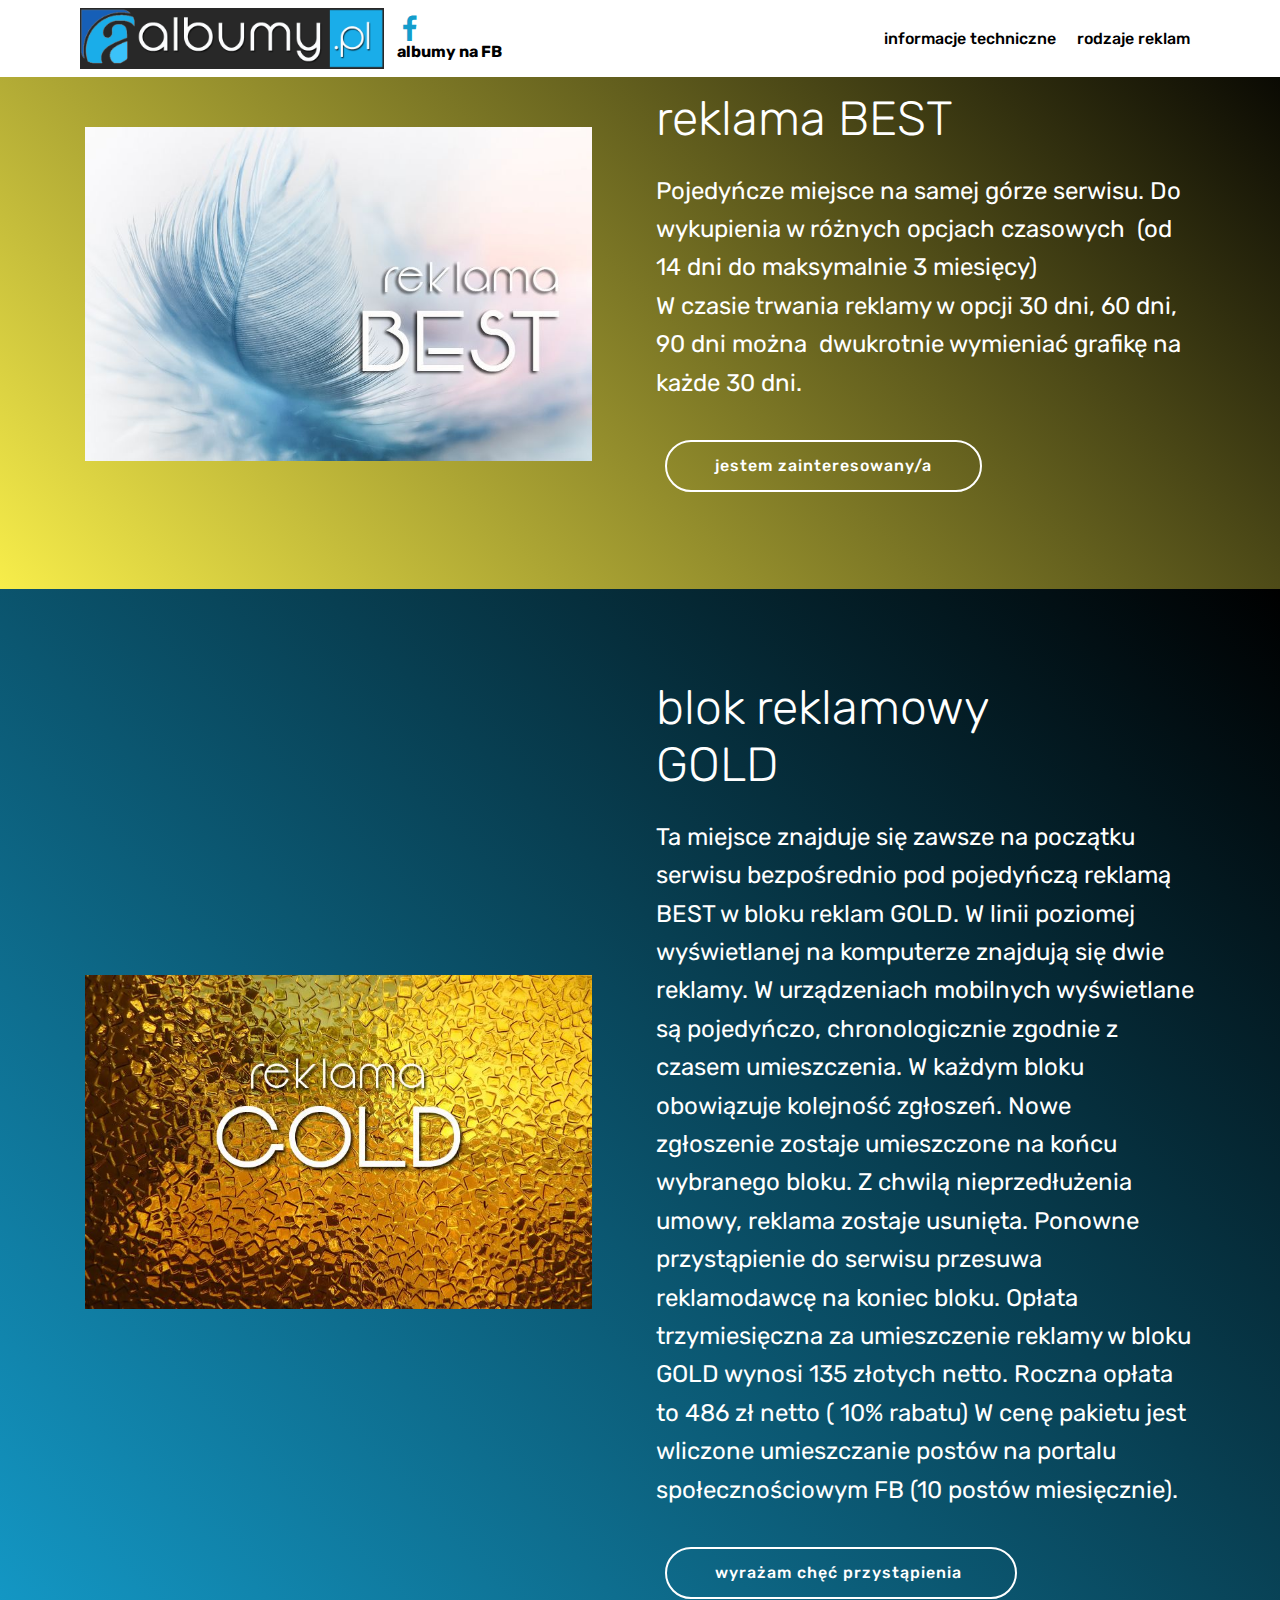
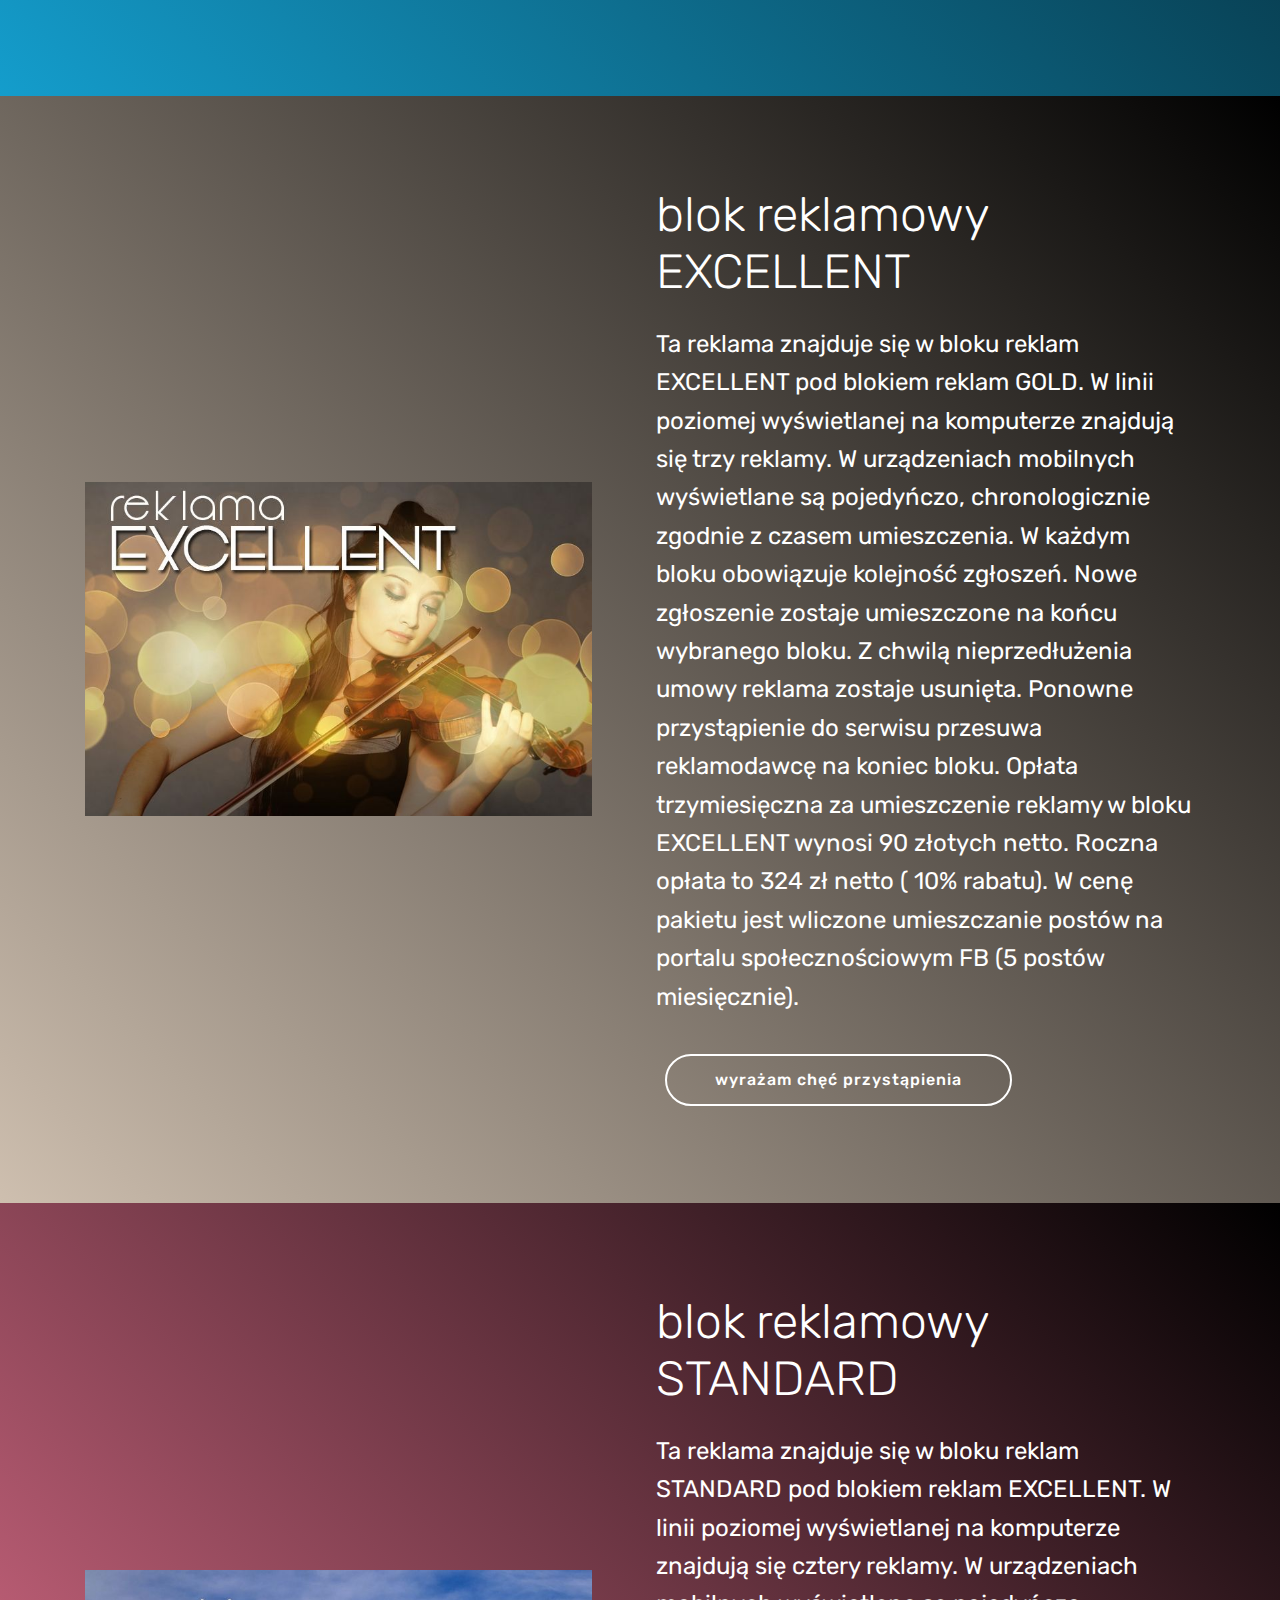
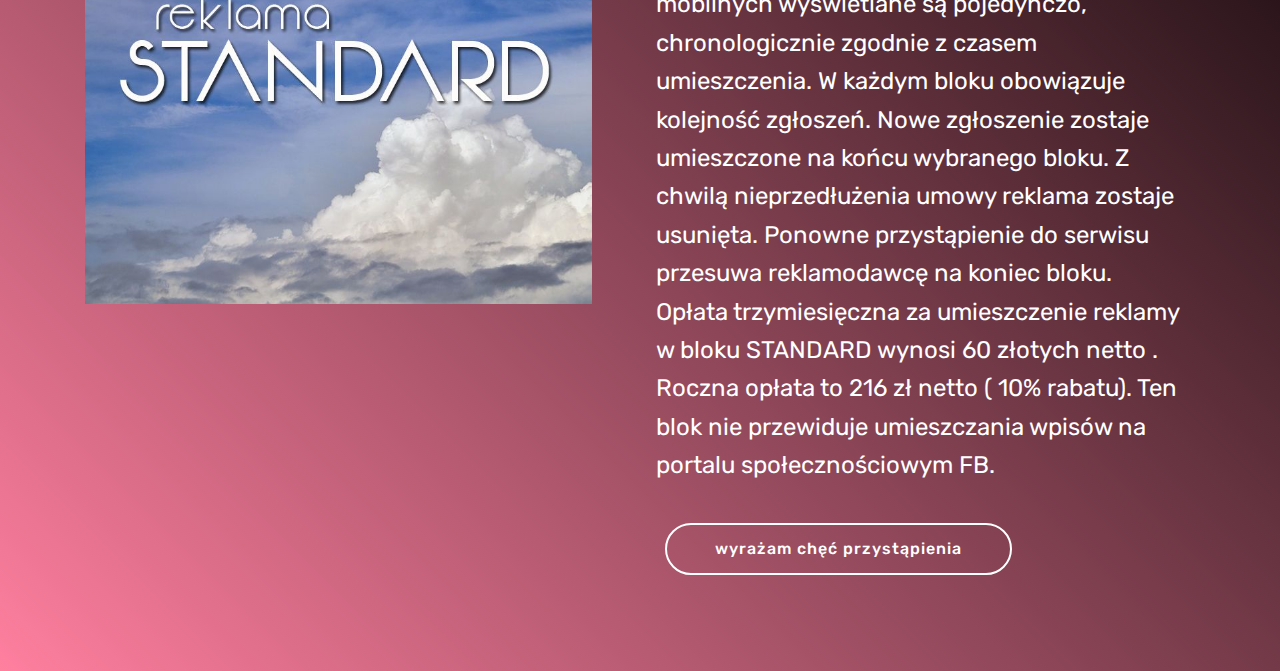
==== commit 1a6aaa7c: "create github pages" ====
--- a/page1.html
+++ b/page1.html
@@ -1,10 +1,10 @@
 <!DOCTYPE html>
 <html >
 <head>
-  <!-- Site made with Mobirise Website Builder v4.5.2, https://mobirise.com -->
+  <!-- Site made with Mobirise Website Builder v4.6.3, https://mobirise.com -->
   <meta charset="UTF-8">
   <meta http-equiv="X-UA-Compatible" content="IE=edge">
-  <meta name="generator" content="Mobirise v4.5.2, mobirise.com">
+  <meta name="generator" content="Mobirise v4.6.3, mobirise.com">
   <meta name="viewport" content="width=device-width, initial-scale=1, minimum-scale=1">
   <link rel="shortcut icon" href="assets/images/logo-inne-800x160.png" type="image/x-icon">
   <meta name="description" content="Web Site Generator Description">
@@ -23,7 +23,7 @@
   
 </head>
 <body>
-<section class="menu cid-qFisctqeAG" once="menu" id="menu2-9" data-rv-view="316">
+  <section class="menu cid-qFisctqeAG" once="menu" id="menu2-9">
 
     
 
@@ -40,28 +40,25 @@
             <div class="navbar-brand">
                 <span class="navbar-logo">
                     <a href="index.html#footer6-n">
-                        <img src="assets/images/logo-inne-800x160.png" alt="Mobirise" title="" media-simple="true" style="height: 3.8rem;">
+                        <img src="assets/images/logo-inne-800x160.png" alt="Mobirise" title="" style="height: 3.8rem;">
                     </a>
                 </span>
                 <span class="navbar-caption-wrap"><a class="navbar-caption text-black display-4" href="https://web.facebook.com/albumypl-1681214098817991/?ref=bookmarks" target="_blank"><span class="socicon socicon-facebook mbr-iconfont mbr-iconfont-btn" style="color: rgb(20, 157, 204);"></span>albumy na FB</a></span>
             </div>
         </div>
         <div class="collapse navbar-collapse" id="navbarSupportedContent">
-            <ul class="navbar-nav nav-dropdown" data-app-modern-menu="true"><li class="nav-item">
+            <ul class="navbar-nav nav-dropdown nav-right" data-app-modern-menu="true"><li class="nav-item">
                     <a class="nav-link link text-black display-4" href="page2.html#table1-o">informacje techniczne</a>
                 </li>
                 <li class="nav-item">
                     <a class="nav-link link text-black display-4" href="page1.html#header3-13">rodzaje reklam</a>
                 </li></ul>
-            <div class="navbar-buttons mbr-section-btn"><a class="btn btn-sm btn-primary display-4" href="tel:+1-234-567-8901">
-                    <span class="btn-icon mbri-mobile mbr-iconfont mbr-iconfont-btn">
-                    </span>
-                    501 47 27 69</a></div>
+            
         </div>
     </nav>
 </section>
 
-<section class="engine"><a href="https://mobirise.co/g">create a website for free</a></section><section class="header3 cid-qFkr7MTjlf" id="header3-13" data-rv-view="313">
+<section class="engine"><a href="https://mobirise.ws/o">best mobile website builder</a></section><section class="header3 cid-qFkr7MTjlf" id="header3-13">
 
     
 
@@ -70,7 +67,7 @@
     <div class="container">
         <div class="media-container-row">
             <div class="mbr-figure" style="width: 100%;">
-                <img src="assets/images/reklama-best-do-reklam-760x500.jpg" alt="Mobirise" title="" media-simple="true">
+                <img src="assets/images/reklama-best-do-reklam-760x500.jpg" alt="Mobirise" title="">
             </div>
 
             <div class="media-content">
@@ -86,7 +83,7 @@
 
 </section>
 
-<section class="header3 cid-qFiy516WRG" id="header3-a" data-rv-view="318">
+<section class="header3 cid-qFiy516WRG" id="header3-a">
 
     
 
@@ -95,7 +92,7 @@
     <div class="container">
         <div class="media-container-row">
             <div class="mbr-figure" style="width: 100%;">
-                <img src="assets/images/gold-760x500.jpg" alt="Mobirise" title="" media-simple="true">
+                <img src="assets/images/gold-760x500.jpg" alt="Mobirise" title="">
             </div>
 
             <div class="media-content">
@@ -111,7 +108,7 @@
 
 </section>
 
-<section class="header3 cid-qFiALJ4kKW" id="header3-b" data-rv-view="321">
+<section class="header3 cid-qFiALJ4kKW" id="header3-b">
 
     
 
@@ -120,7 +117,7 @@
     <div class="container">
         <div class="media-container-row">
             <div class="mbr-figure" style="width: 100%;">
-                <img src="assets/images/excellent-760x500.jpg" alt="Mobirise" title="" media-simple="true">
+                <img src="assets/images/excellent-760x500.jpg" alt="Mobirise" title="">
             </div>
 
             <div class="media-content">
@@ -136,7 +133,7 @@
 
 </section>
 
-<section class="header3 cid-qFiDjjlTPL" id="header3-d" data-rv-view="324">
+<section class="header3 cid-qFiDjjlTPL" id="header3-d">
 
     
 
@@ -145,7 +142,7 @@
     <div class="container">
         <div class="media-container-row">
             <div class="mbr-figure" style="width: 100%;">
-                <img src="assets/images/standard-760x500.jpg" alt="Mobirise" title="" media-simple="true">
+                <img src="assets/images/standard-760x500.jpg" alt="Mobirise" title="">
             </div>
 
             <div class="media-content">
